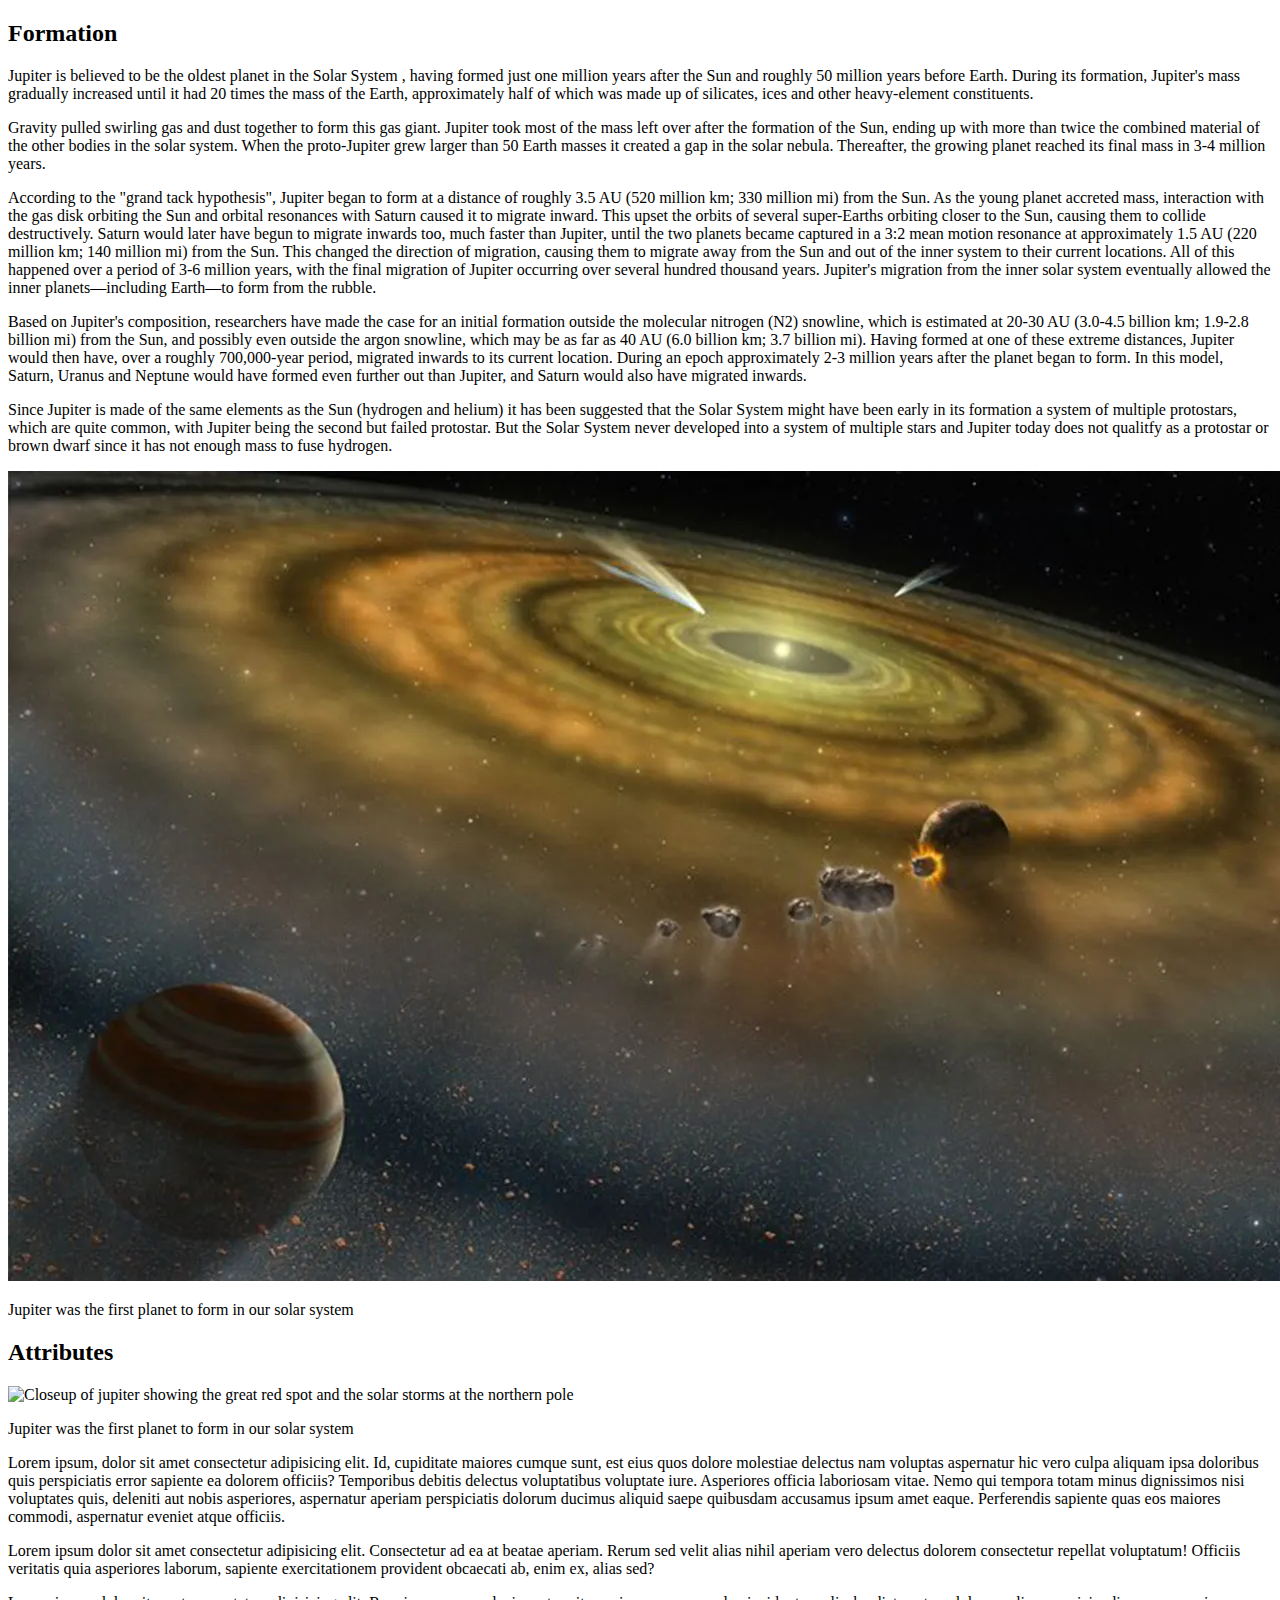
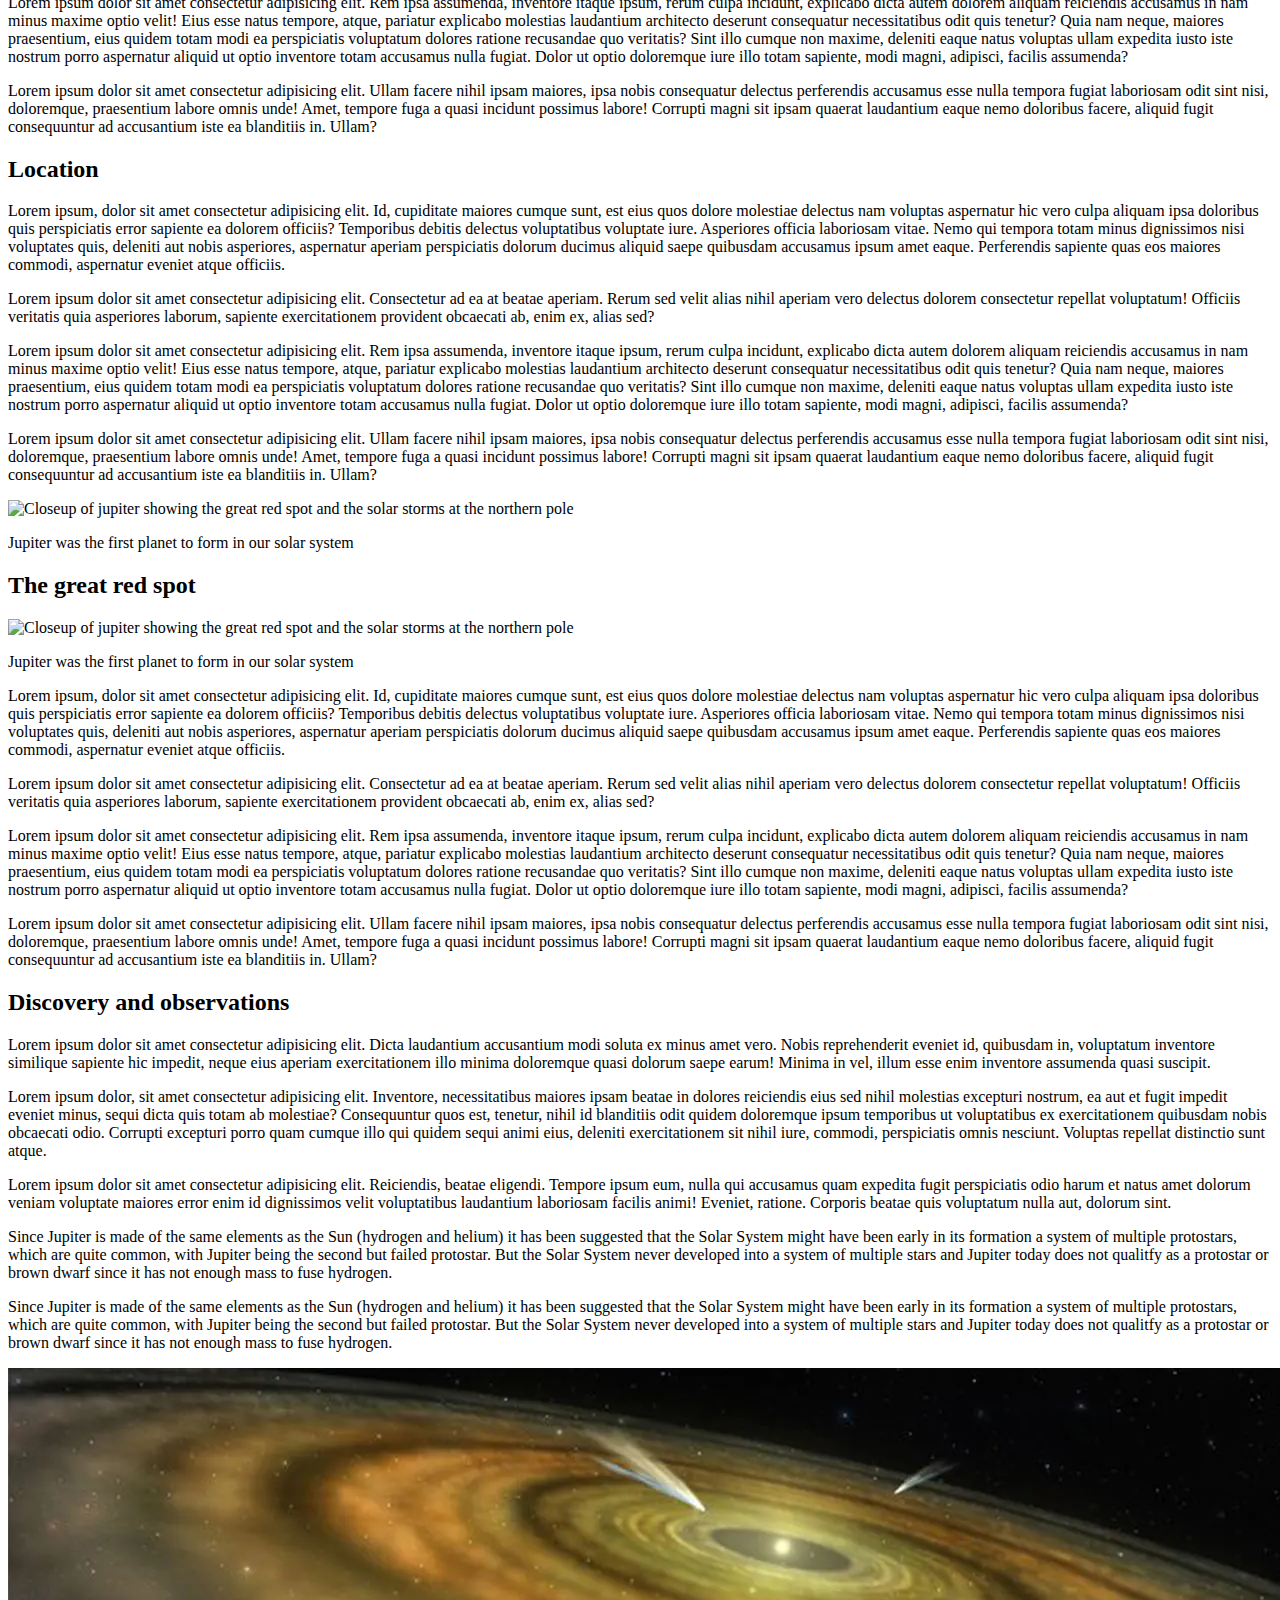
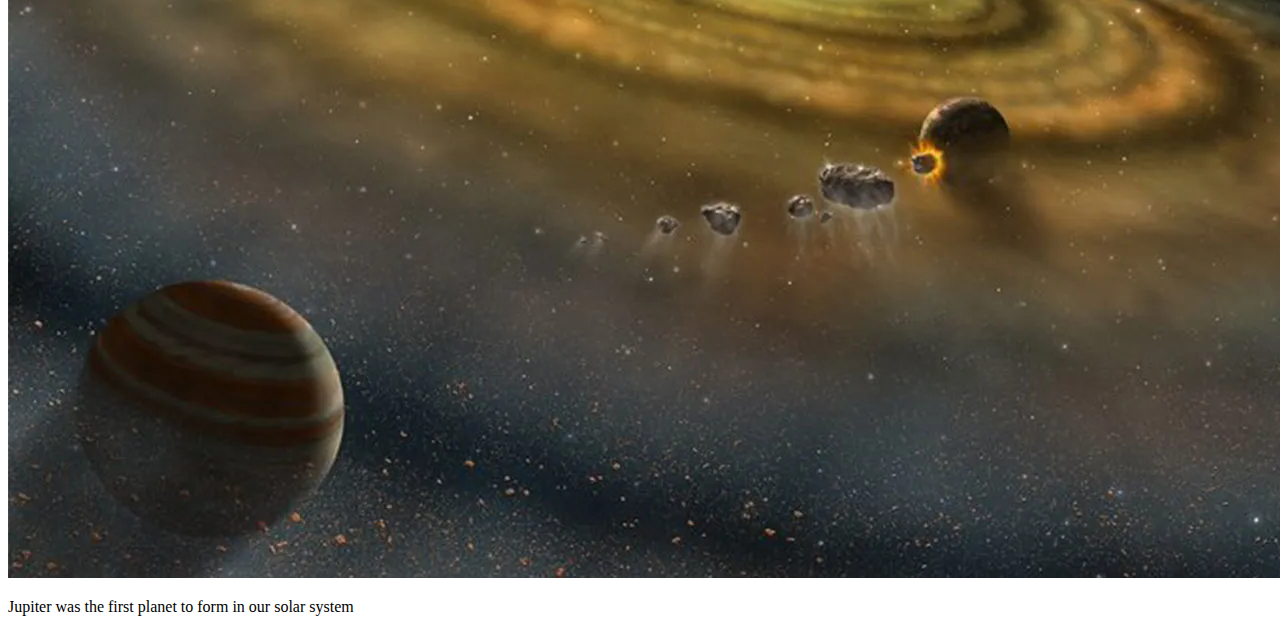
==== Index2.html @ 4ec88bae "minor changes" ====
<!DOCTYPE html>
<html lang="en">
  <head>
    <meta charset="UTF-8" />
    <meta name="viewport" content="width=device-width, initial-scale=1.0" />
    <link rel="stylesheet" href="styles2.css" />
    <link rel="icon" type="image/x-icon" href="images/favicon.png" />
    <title>Jupiter - Assignment 3</title>
    <link rel="preconnect" href="https://fonts.googleapis.com">
<link rel="preconnect" href="https://fonts.gstatic.com" crossorigin>
<link href="https://fonts.googleapis.com/css2?family=Turret+Road:wght@700&display=swap" rel="stylesheet">
  </head>
  <body>
    <!-- Section 2 - Formation-->
    <section class="section">
      <div id="Formation-section">
        <h2 class="headline">Formation</h2>
        <div class="content-section">
          <div class="Content">
            <p class="text">
              Jupiter is believed to be the oldest planet in the Solar System ,
              having formed just one million years after the Sun and roughly 50
              million years before Earth. During its formation, Jupiter's mass gradually increased until it
              had 20 times the mass of the Earth, approximately half of which
              was made up of silicates, ices and other heavy-element
              constituents.
            </p>

            <p class="text"> Gravity pulled swirling gas and dust together to form this gas giant. Jupiter took most of the mass left over after the formation of the Sun, ending up with more than twice the combined material of the other bodies in the solar system.
              When the proto-Jupiter grew larger than 50 Earth masses it created
              a gap in the solar nebula. Thereafter, the growing planet reached
              its final mass in 3-4 million years.
            </p>
            <p class="text">
              According to the "grand tack hypothesis", Jupiter began to form at a distance of roughly 3.5 AU (520 million km; 330 million mi) from the Sun. As the young planet accreted mass, interaction with the gas disk orbiting the Sun and orbital resonances with Saturn caused it to migrate inward. This upset the orbits of several super-Earths orbiting closer to the Sun, causing them to collide destructively. Saturn would later have begun to migrate inwards too, much faster than Jupiter, until the two planets became captured in a 3:2 mean motion resonance at approximately 1.5 AU (220 million km; 140 million mi) from the Sun. This changed the direction of migration, causing them to migrate away from the Sun and out of the inner system to their current locations. All of this happened over a period of 3-6 million years, with the final migration of Jupiter occurring over several hundred thousand years. Jupiter's migration from the inner solar system eventually allowed the inner planets—including Earth—to form from the rubble.
            </p>
            <p class="text">
              Based on Jupiter's composition, researchers have made the case for an initial formation outside the molecular nitrogen (N2) snowline, which is estimated at 20-30 AU (3.0-4.5 billion km; 1.9-2.8 billion mi) from the Sun, and possibly even outside the argon snowline, which may be as far as 40 AU (6.0 billion km; 3.7 billion mi). Having formed at one of these extreme distances, Jupiter would then have, over a roughly 700,000-year period, migrated inwards to its current location. During an epoch approximately 2-3 million years after the planet began to form. In this model, Saturn, Uranus and Neptune would have formed even further out than Jupiter, and Saturn would also have migrated inwards.
            </p>
          </div>

          <div class="Content">
            <p class="text">
              Since Jupiter is made of the same elements as the Sun (hydrogen
              and helium) it has been suggested that the Solar System might have
              been early in its formation a system of multiple protostars, which
              are quite common, with Jupiter being the second but failed
              protostar. But the Solar System never developed into a system of
              multiple stars and Jupiter today does not qualitfy as a protostar
              or brown dwarf since it has not enough mass to fuse hydrogen.
            </p>
            <img
              id="Formation-img"
              src="images/Formation.webp"
              alt="A view  in sopace of the planets forming in our solar system" />
           <p class="text">
            Jupiter was the first planet to form in our solar system
          </p>
          </div>
          
        </div>
      </div>
    </section>

    <section class="section">
      <div id="Formation-section">
        <h2 class="headline">Attributes</h2>
        <div class="content-section">
         

          <div class="Content">
      
            <img
              id="Formation-img"
              src="images/jupiter.webp"
              alt="Closeup of jupiter showing the great red spot and the solar storms at the northern pole" />
           <p class="text">
            Jupiter was the first planet to form in our solar system
          </p>
          </div>
           <div class="Content">
            
            <p class="text">
              Lorem ipsum, dolor sit amet consectetur adipisicing elit. Id, cupiditate maiores cumque sunt, est eius quos dolore molestiae delectus nam voluptas aspernatur hic vero culpa aliquam ipsa doloribus quis perspiciatis error sapiente ea dolorem officiis? Temporibus debitis delectus voluptatibus voluptate iure. Asperiores officia laboriosam vitae. Nemo qui tempora totam minus dignissimos nisi voluptates quis, deleniti aut nobis asperiores, aspernatur aperiam perspiciatis dolorum ducimus aliquid saepe quibusdam accusamus ipsum amet eaque. Perferendis sapiente quas eos maiores commodi, aspernatur eveniet atque officiis.
            </p>

            <p class="text">
              Lorem ipsum dolor sit amet consectetur adipisicing elit. Consectetur ad ea at beatae aperiam. Rerum sed velit alias nihil aperiam vero delectus dolorem consectetur repellat voluptatum! Officiis veritatis quia asperiores laborum, sapiente exercitationem provident obcaecati ab, enim ex, alias sed?
            </p>
            <p class="text">
            Lorem ipsum dolor sit amet consectetur adipisicing elit. Rem ipsa assumenda, inventore itaque ipsum, rerum culpa incidunt, explicabo dicta autem dolorem aliquam reiciendis accusamus in nam minus maxime optio velit! Eius esse natus tempore, atque, pariatur explicabo molestias laudantium architecto deserunt consequatur necessitatibus odit quis tenetur? Quia nam neque, maiores praesentium, eius quidem totam modi ea perspiciatis voluptatum dolores ratione recusandae quo veritatis? Sint illo cumque non maxime, deleniti eaque natus voluptas ullam expedita iusto iste nostrum porro aspernatur aliquid ut optio inventore totam accusamus nulla fugiat. Dolor ut optio doloremque iure illo totam sapiente, modi magni, adipisci, facilis assumenda?
            </p>
            <p class="text">
              Lorem ipsum dolor sit amet consectetur adipisicing elit. Ullam facere nihil ipsam maiores, ipsa nobis consequatur delectus perferendis accusamus esse nulla tempora fugiat laboriosam odit sint nisi, doloremque, praesentium labore omnis unde! Amet, tempore fuga a quasi incidunt possimus labore! Corrupti magni sit ipsam quaerat laudantium eaque nemo doloribus facere, aliquid fugit consequuntur ad accusantium iste ea blanditiis in. Ullam?
            </p>
          </div>
        </div>
      </div>

    </section>

    <section class="section">
      <div id="Formation-section">
        <!-- <h2 class="headline">Jupiter Characteristics</h2> -->
        <h2 class="headline">Location</h2>
        <div class="content-section">
         

          
           <div class="Content">
            
            <p class="text">
              Lorem ipsum, dolor sit amet consectetur adipisicing elit. Id, cupiditate maiores cumque sunt, est eius quos dolore molestiae delectus nam voluptas aspernatur hic vero culpa aliquam ipsa doloribus quis perspiciatis error sapiente ea dolorem officiis? Temporibus debitis delectus voluptatibus voluptate iure. Asperiores officia laboriosam vitae. Nemo qui tempora totam minus dignissimos nisi voluptates quis, deleniti aut nobis asperiores, aspernatur aperiam perspiciatis dolorum ducimus aliquid saepe quibusdam accusamus ipsum amet eaque. Perferendis sapiente quas eos maiores commodi, aspernatur eveniet atque officiis.
            </p>

            <p class="text">
              Lorem ipsum dolor sit amet consectetur adipisicing elit. Consectetur ad ea at beatae aperiam. Rerum sed velit alias nihil aperiam vero delectus dolorem consectetur repellat voluptatum! Officiis veritatis quia asperiores laborum, sapiente exercitationem provident obcaecati ab, enim ex, alias sed?
            </p>
            <p class="text">
            Lorem ipsum dolor sit amet consectetur adipisicing elit. Rem ipsa assumenda, inventore itaque ipsum, rerum culpa incidunt, explicabo dicta autem dolorem aliquam reiciendis accusamus in nam minus maxime optio velit! Eius esse natus tempore, atque, pariatur explicabo molestias laudantium architecto deserunt consequatur necessitatibus odit quis tenetur? Quia nam neque, maiores praesentium, eius quidem totam modi ea perspiciatis voluptatum dolores ratione recusandae quo veritatis? Sint illo cumque non maxime, deleniti eaque natus voluptas ullam expedita iusto iste nostrum porro aspernatur aliquid ut optio inventore totam accusamus nulla fugiat. Dolor ut optio doloremque iure illo totam sapiente, modi magni, adipisci, facilis assumenda?
            </p>
            <p class="text">
              Lorem ipsum dolor sit amet consectetur adipisicing elit. Ullam facere nihil ipsam maiores, ipsa nobis consequatur delectus perferendis accusamus esse nulla tempora fugiat laboriosam odit sint nisi, doloremque, praesentium labore omnis unde! Amet, tempore fuga a quasi incidunt possimus labore! Corrupti magni sit ipsam quaerat laudantium eaque nemo doloribus facere, aliquid fugit consequuntur ad accusantium iste ea blanditiis in. Ullam?
            </p>
          </div><div class="Content">
      
            <img
              id="Formation-img"
              src="images/jupiter.webp"
              alt="Closeup of jupiter showing the great red spot and the solar storms at the northern pole" />
           <p class="text">
            Jupiter was the first planet to form in our solar system
          </p>
          </div>
        </div>
      </div>

    </section>

    <section class="section">
      <div id="Formation-section">
        <!-- <h2 class="headline">Jupiter Characteristics</h2> -->
         <h2 class="headline">The great red spot</h2>
        <div class="content-section">
         

          <div class="Content">
      
            <img
              id="Formation-img"
              src="images/jupiter.webp"
              alt="Closeup of jupiter showing the great red spot and the solar storms at the northern pole" />
           <p class="text">
            Jupiter was the first planet to form in our solar system
          </p>
          </div>
           <div class="Content">
           
            
            <p class="text">
              Lorem ipsum, dolor sit amet consectetur adipisicing elit. Id, cupiditate maiores cumque sunt, est eius quos dolore molestiae delectus nam voluptas aspernatur hic vero culpa aliquam ipsa doloribus quis perspiciatis error sapiente ea dolorem officiis? Temporibus debitis delectus voluptatibus voluptate iure. Asperiores officia laboriosam vitae. Nemo qui tempora totam minus dignissimos nisi voluptates quis, deleniti aut nobis asperiores, aspernatur aperiam perspiciatis dolorum ducimus aliquid saepe quibusdam accusamus ipsum amet eaque. Perferendis sapiente quas eos maiores commodi, aspernatur eveniet atque officiis.
            </p>

            <p class="text">
              Lorem ipsum dolor sit amet consectetur adipisicing elit. Consectetur ad ea at beatae aperiam. Rerum sed velit alias nihil aperiam vero delectus dolorem consectetur repellat voluptatum! Officiis veritatis quia asperiores laborum, sapiente exercitationem provident obcaecati ab, enim ex, alias sed?
            </p>
            <p class="text">
            Lorem ipsum dolor sit amet consectetur adipisicing elit. Rem ipsa assumenda, inventore itaque ipsum, rerum culpa incidunt, explicabo dicta autem dolorem aliquam reiciendis accusamus in nam minus maxime optio velit! Eius esse natus tempore, atque, pariatur explicabo molestias laudantium architecto deserunt consequatur necessitatibus odit quis tenetur? Quia nam neque, maiores praesentium, eius quidem totam modi ea perspiciatis voluptatum dolores ratione recusandae quo veritatis? Sint illo cumque non maxime, deleniti eaque natus voluptas ullam expedita iusto iste nostrum porro aspernatur aliquid ut optio inventore totam accusamus nulla fugiat. Dolor ut optio doloremque iure illo totam sapiente, modi magni, adipisci, facilis assumenda?
            </p>
            <p class="text">
              Lorem ipsum dolor sit amet consectetur adipisicing elit. Ullam facere nihil ipsam maiores, ipsa nobis consequatur delectus perferendis accusamus esse nulla tempora fugiat laboriosam odit sint nisi, doloremque, praesentium labore omnis unde! Amet, tempore fuga a quasi incidunt possimus labore! Corrupti magni sit ipsam quaerat laudantium eaque nemo doloribus facere, aliquid fugit consequuntur ad accusantium iste ea blanditiis in. Ullam?
            </p>
          </div>
        </div>
      </div>

    </section>


    <section class="section">
      <div id="Formation-section">
        <h2 class="headline">Discovery and observations</h2>
        <div class="content-section">
          <div class="Content">
            
            <p class="text">
              Lorem ipsum dolor sit amet consectetur adipisicing elit. Dicta laudantium accusantium modi soluta ex minus amet vero. Nobis reprehenderit eveniet id, quibusdam in, voluptatum inventore similique sapiente hic impedit, neque eius aperiam exercitationem illo minima doloremque quasi dolorum saepe earum! Minima in vel, illum esse enim inventore assumenda quasi suscipit.
            </p>

            <p class="text">
              Lorem ipsum dolor, sit amet consectetur adipisicing elit. Inventore, necessitatibus maiores ipsam beatae in dolores reiciendis eius sed nihil molestias excepturi nostrum, ea aut et fugit impedit eveniet minus, sequi dicta quis totam ab molestiae? Consequuntur quos est, tenetur, nihil id blanditiis odit quidem doloremque ipsum temporibus ut voluptatibus ex exercitationem quibusdam nobis obcaecati odio. Corrupti excepturi porro quam cumque illo qui quidem sequi animi eius, deleniti exercitationem sit nihil iure, commodi, perspiciatis omnis nesciunt. Voluptas repellat distinctio sunt atque.
            </p>
            <p class="text">
             Lorem ipsum dolor sit amet consectetur adipisicing elit. Reiciendis, beatae eligendi. Tempore ipsum eum, nulla qui accusamus quam expedita fugit perspiciatis odio harum et natus amet dolorum veniam voluptate maiores error enim id dignissimos velit voluptatibus laudantium laboriosam facilis animi! Eveniet, ratione. Corporis beatae quis voluptatum nulla aut, dolorum sint.
            </p>
            <p class="text">
              Since Jupiter is made of the same elements as the Sun (hydrogen
              and helium) it has been suggested that the Solar System might have
              been early in its formation a system of multiple protostars, which
              are quite common, with Jupiter being the second but failed
              protostar. But the Solar System never developed into a system of
              multiple stars and Jupiter today does not qualitfy as a protostar
              or brown dwarf since it has not enough mass to fuse hydrogen.
            </p>
          </div>

          <div class="Content">
            <p class="text">
              Since Jupiter is made of the same elements as the Sun (hydrogen
              and helium) it has been suggested that the Solar System might have
              been early in its formation a system of multiple protostars, which
              are quite common, with Jupiter being the second but failed
              protostar. But the Solar System never developed into a system of
              multiple stars and Jupiter today does not qualitfy as a protostar
              or brown dwarf since it has not enough mass to fuse hydrogen.
            </p>
            <img
              id="Formation-img"
              src="images/Formation.webp"
              alt="A view  in sopace of the planets forming in our solar system" />
           <p class="text">
            Jupiter was the first planet to form in our solar system
          </p>
          </div>
          
        </div>
      </div>
    </section>
    <section class="section"></section>
    <section class="section"></section>
  </body>
</html>
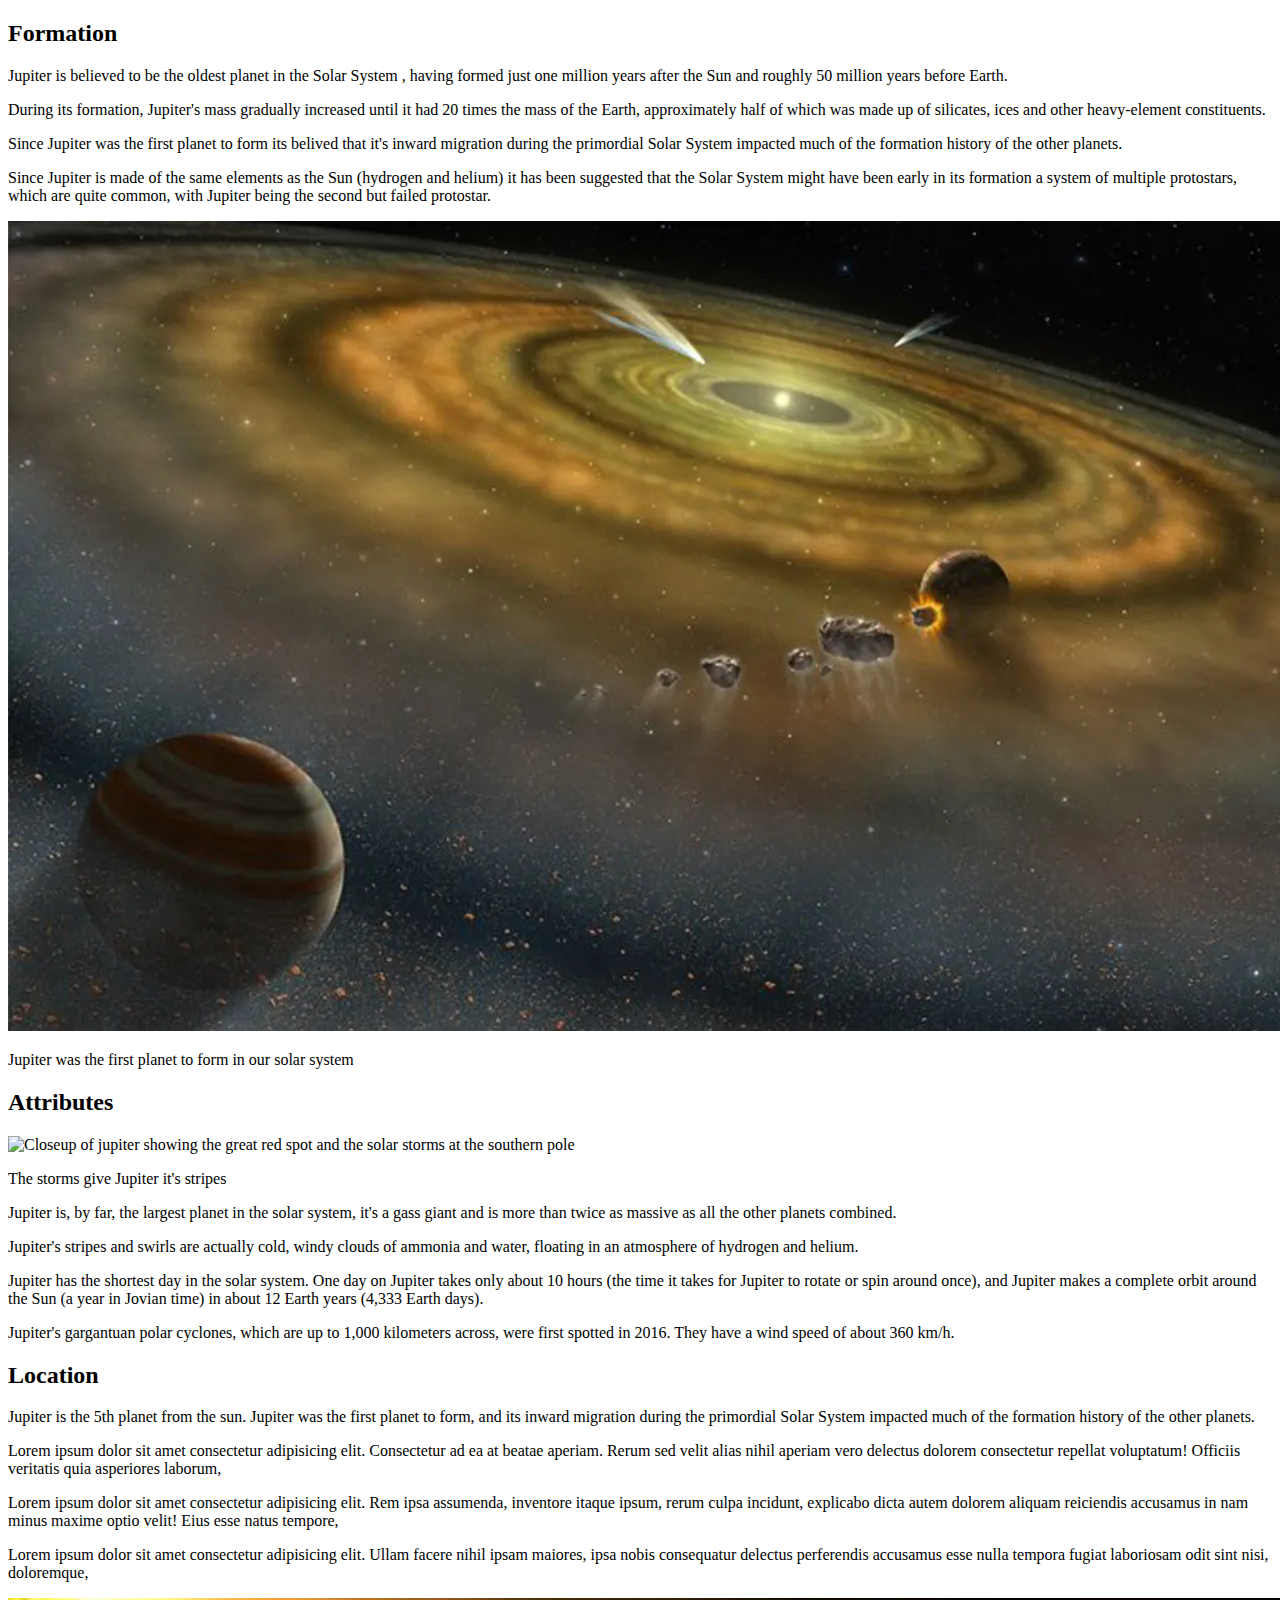
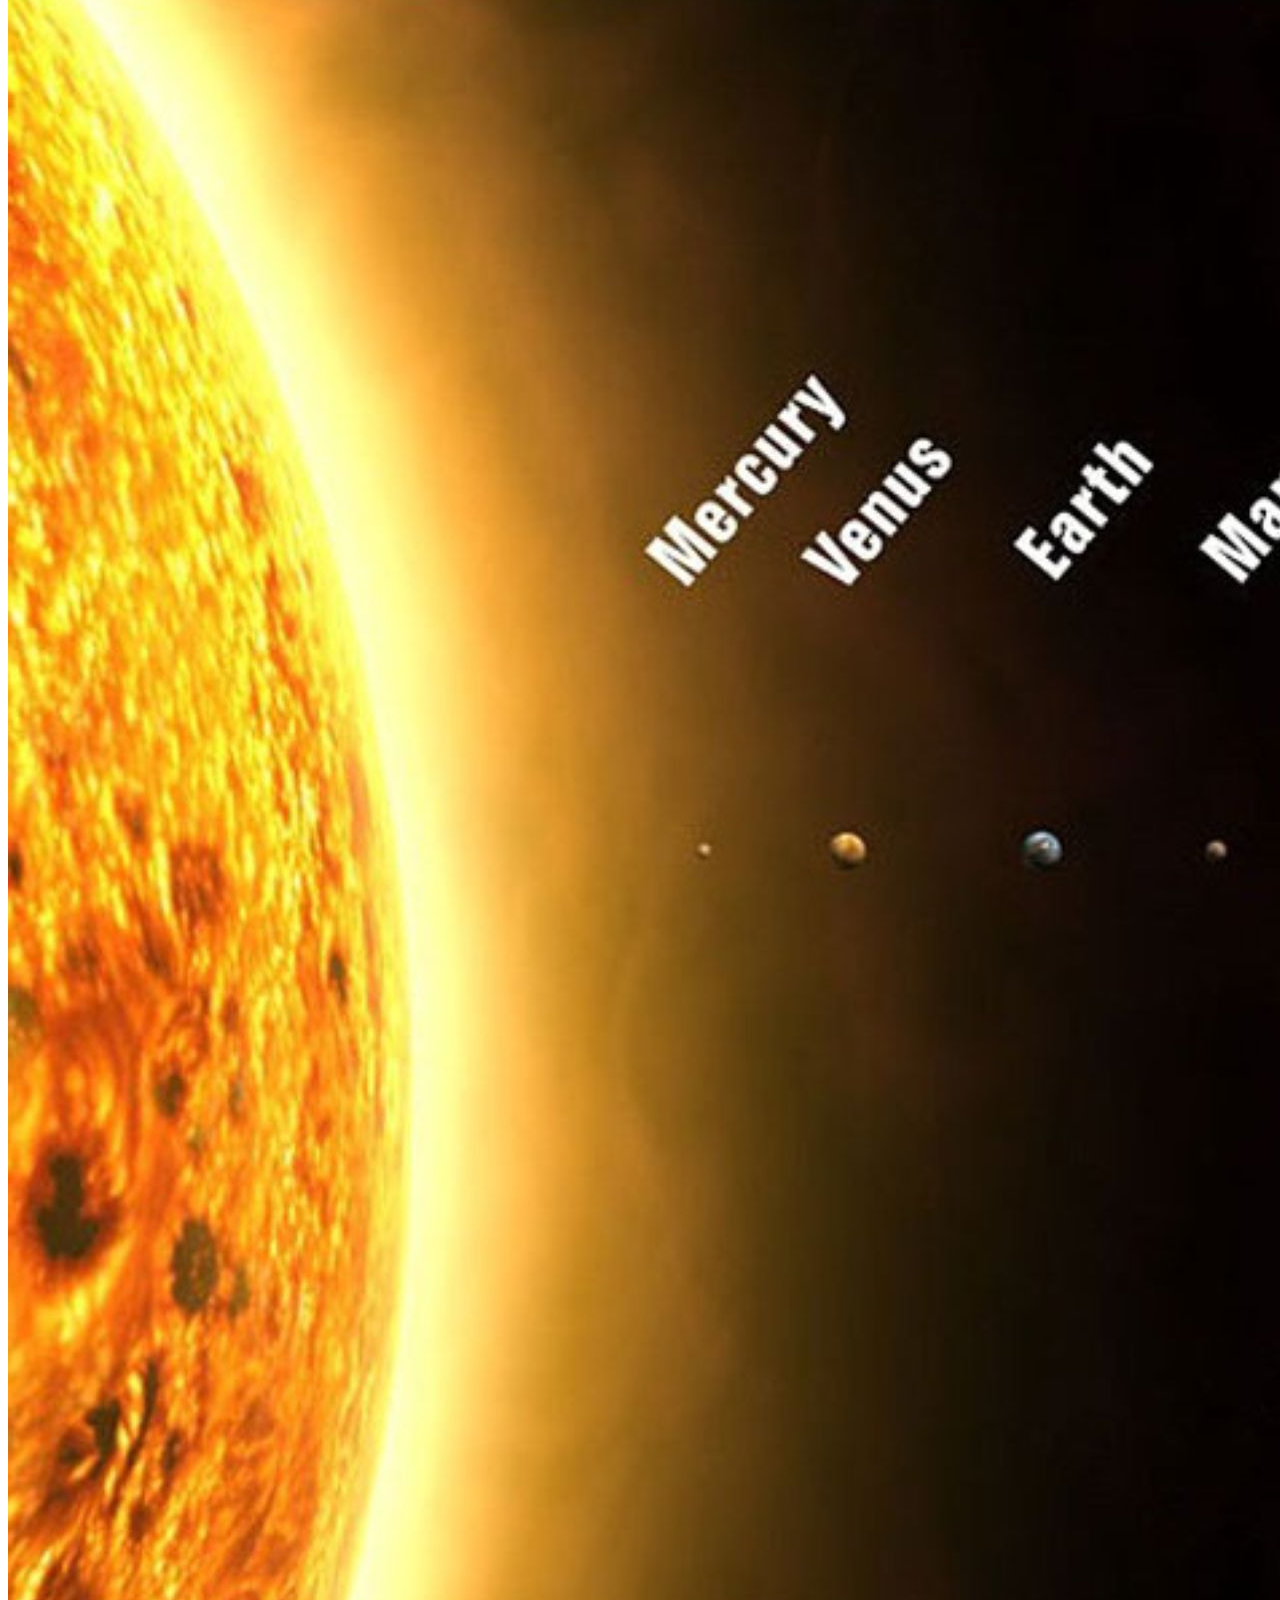
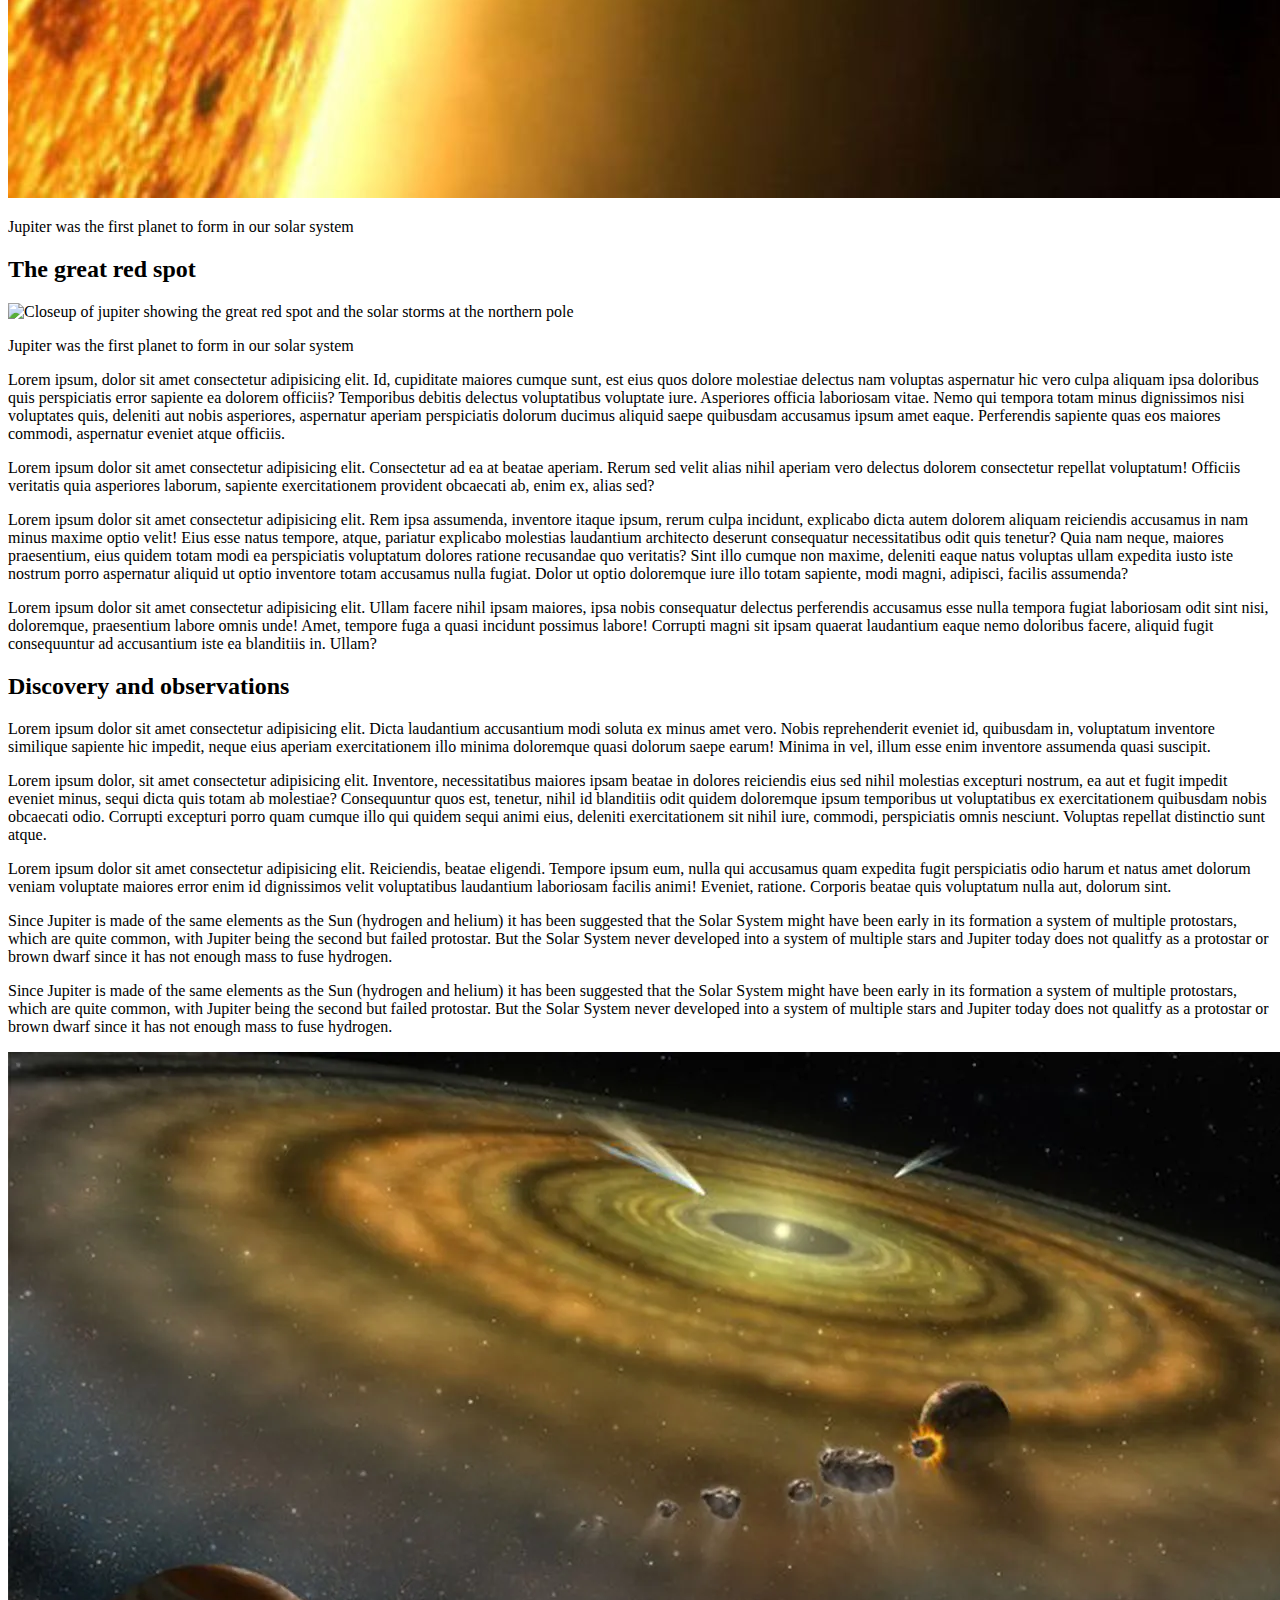
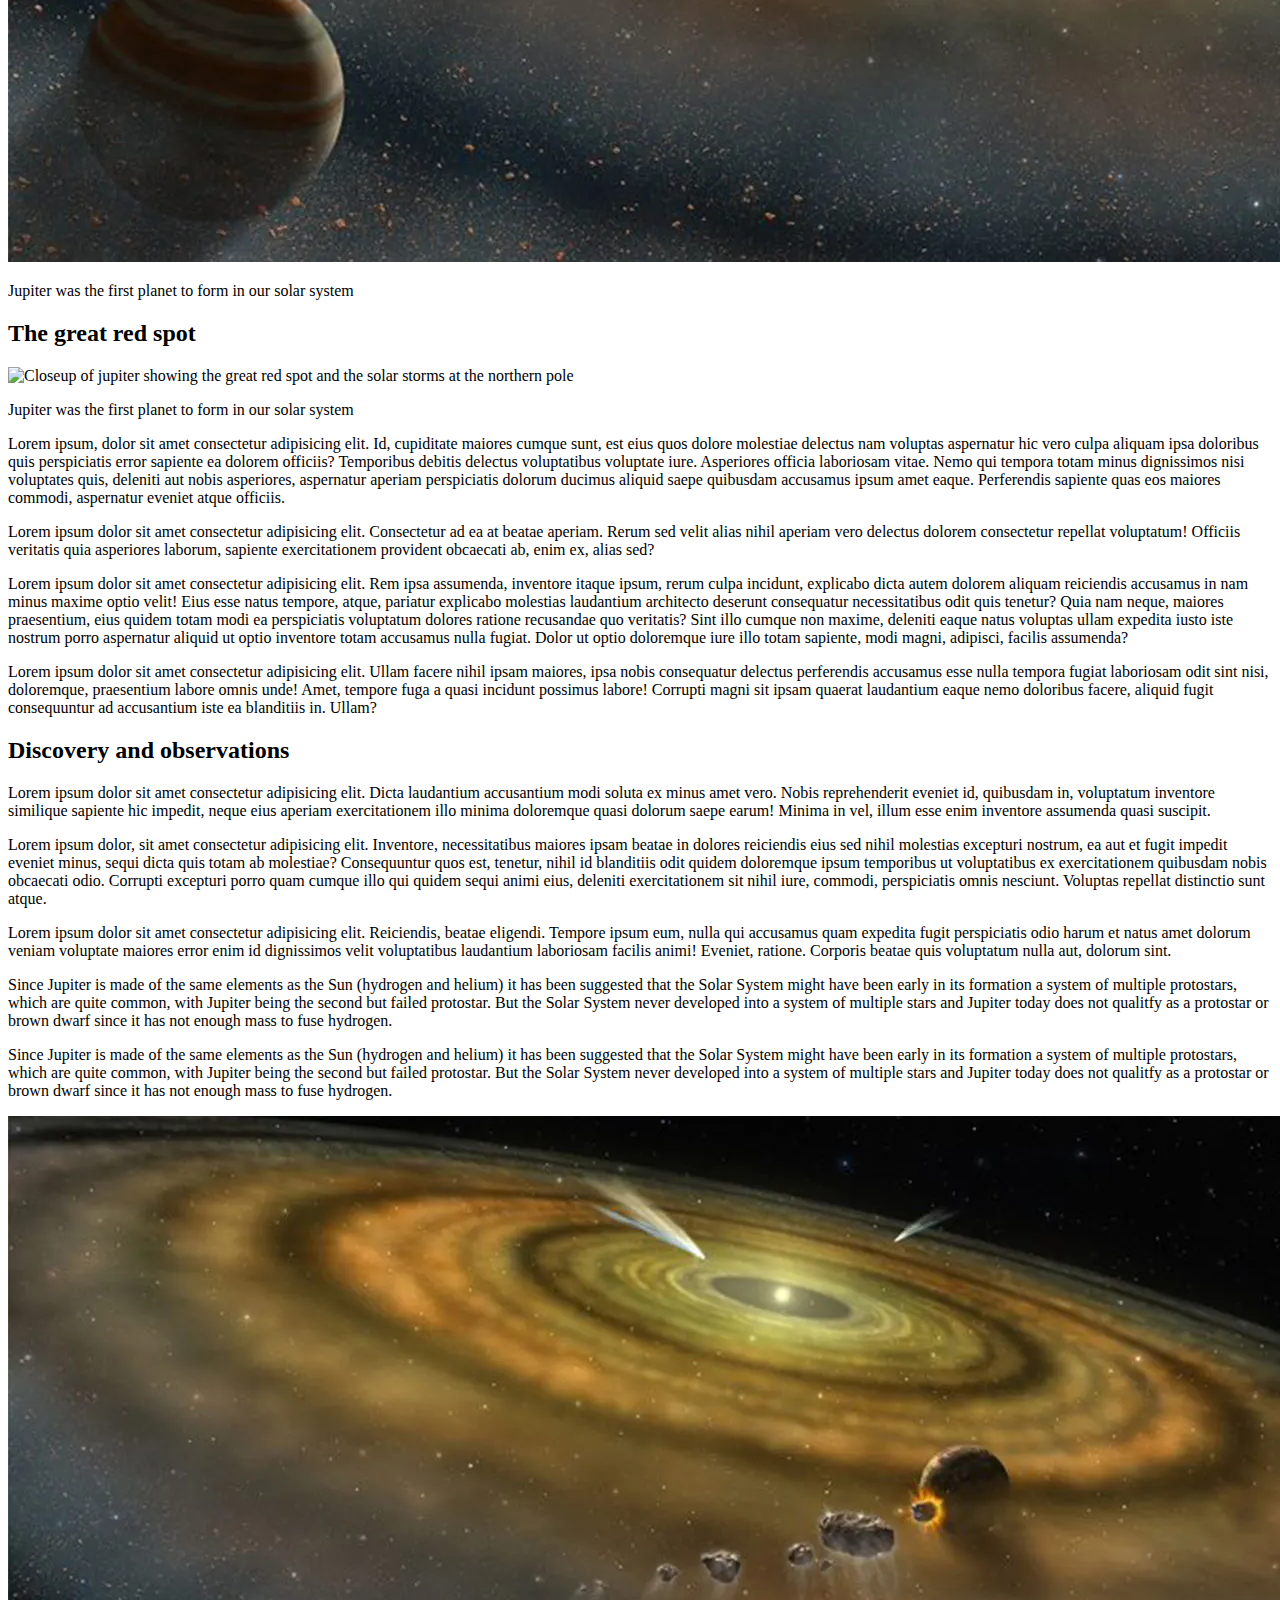
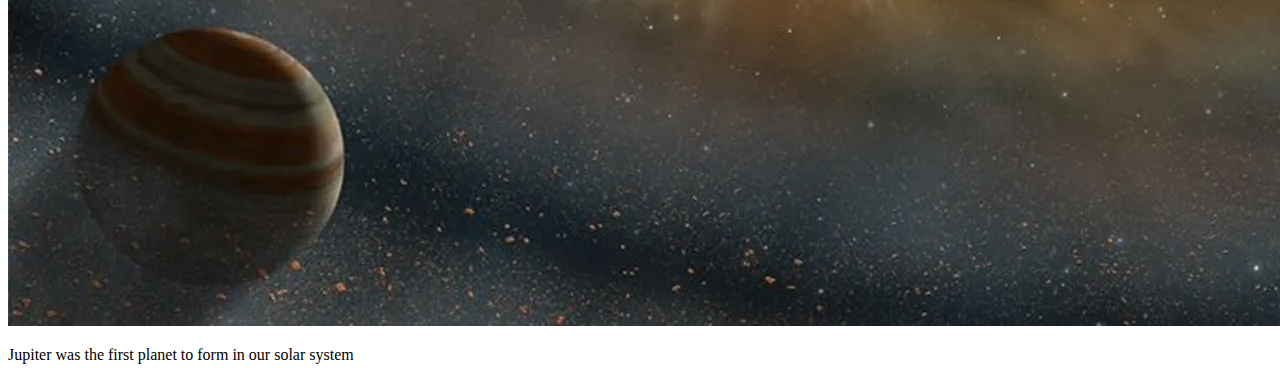
==== commit 9764e4c8: "more work on sections" ====
--- a/Index2.html
+++ b/Index2.html
@@ -20,26 +20,174 @@
             <p class="text">
               Jupiter is believed to be the oldest planet in the Solar System ,
               having formed just one million years after the Sun and roughly 50
-              million years before Earth. During its formation, Jupiter's mass gradually increased until it
+              million years before Earth. 
+            </p>
+
+            <p class="text"> 
+              During its formation, Jupiter's mass gradually increased until it
               had 20 times the mass of the Earth, approximately half of which
               was made up of silicates, ices and other heavy-element
               constituents.
-            </p>
-
-            <p class="text"> Gravity pulled swirling gas and dust together to form this gas giant. Jupiter took most of the mass left over after the formation of the Sun, ending up with more than twice the combined material of the other bodies in the solar system.
-              When the proto-Jupiter grew larger than 50 Earth masses it created
-              a gap in the solar nebula. Thereafter, the growing planet reached
-              its final mass in 3-4 million years.
-            </p>
-            <p class="text">
-              According to the "grand tack hypothesis", Jupiter began to form at a distance of roughly 3.5 AU (520 million km; 330 million mi) from the Sun. As the young planet accreted mass, interaction with the gas disk orbiting the Sun and orbital resonances with Saturn caused it to migrate inward. This upset the orbits of several super-Earths orbiting closer to the Sun, causing them to collide destructively. Saturn would later have begun to migrate inwards too, much faster than Jupiter, until the two planets became captured in a 3:2 mean motion resonance at approximately 1.5 AU (220 million km; 140 million mi) from the Sun. This changed the direction of migration, causing them to migrate away from the Sun and out of the inner system to their current locations. All of this happened over a period of 3-6 million years, with the final migration of Jupiter occurring over several hundred thousand years. Jupiter's migration from the inner solar system eventually allowed the inner planets—including Earth—to form from the rubble.
-            </p>
-            <p class="text">
-              Based on Jupiter's composition, researchers have made the case for an initial formation outside the molecular nitrogen (N2) snowline, which is estimated at 20-30 AU (3.0-4.5 billion km; 1.9-2.8 billion mi) from the Sun, and possibly even outside the argon snowline, which may be as far as 40 AU (6.0 billion km; 3.7 billion mi). Having formed at one of these extreme distances, Jupiter would then have, over a roughly 700,000-year period, migrated inwards to its current location. During an epoch approximately 2-3 million years after the planet began to form. In this model, Saturn, Uranus and Neptune would have formed even further out than Jupiter, and Saturn would also have migrated inwards.
-            </p>
-          </div>
-
-          <div class="Content">
+              
+            </p>
+            <p class="text">
+              Since Jupiter was the first planet to form  its belived that it's inward migration during the primordial Solar System impacted much of the formation history of the other planets.
+            </p>
+           <p class="text">
+              Since Jupiter is made of the same elements as the Sun (hydrogen
+              and helium) it has been suggested that the Solar System might have
+              been early in its formation a system of multiple protostars, which
+              are quite common, with Jupiter being the second but failed
+              protostar. 
+            </p>
+          </div>
+
+          <div class="Content">
+           
+            <img
+              id="Formation-img"
+              src="images/Formation.webp"
+              alt="A view  in sopace of the planets forming in our solar system" />
+           <p class="text">
+            Jupiter was the first planet to form in our solar system
+          </p>
+          </div>
+          
+        </div>
+      </div>
+    </section>
+
+    <section class="section">
+      <div id="Formation-section">
+        <h2 class="headline">Attributes</h2>
+        <div class="content-section">
+         
+
+          <div class="Content">
+      
+            <img
+              id="Formation-img"
+              src="images/jupiter.webp"
+              alt="Closeup of jupiter showing the great red spot and the solar storms at the southern pole" />
+           <p class="text">
+            The storms give Jupiter it's stripes
+          </p>
+          </div>
+           <div class="Content">
+            
+            <p class="text">
+              Jupiter is, by far, the largest planet in the solar system, it's a gass giant and is more than twice as massive as all the other planets combined.
+            </p>
+
+            <p class="text">
+              Jupiter's stripes and swirls are actually cold, windy clouds of ammonia and water, floating in an atmosphere of hydrogen and helium.
+
+            </p>
+            <p class="text">
+              Jupiter has the shortest day in the solar system. One day on Jupiter takes only about 10 hours (the time it takes for Jupiter to rotate or spin around once), and Jupiter makes a complete orbit around the Sun (a year in Jovian time) in about 12 Earth years (4,333 Earth days).
+            </p>
+            <p class="text">
+              Jupiter's gargantuan polar cyclones, which are up to 1,000 kilometers across, were first spotted in 2016. They have a wind speed of about 360 km/h.
+            </p>
+          </div>
+        </div>
+      </div>
+
+    </section>
+
+    <section class="section">
+      <div id="Formation-section">
+        <!-- <h2 class="headline">Jupiter Characteristics</h2> -->
+        <h2 class="headline">Location</h2>
+        <div class="content-section">
+         
+
+          
+           <div class="Content">
+            
+            <p class="text">
+              Jupiter is the 5th planet from the sun. Jupiter was the first planet to form, and its inward migration during the primordial Solar System impacted much of the formation history of the other planets.
+            </p>
+
+            <p class="text">
+              Lorem ipsum dolor sit amet consectetur adipisicing elit. Consectetur ad ea at beatae aperiam. Rerum sed velit alias nihil aperiam vero delectus dolorem consectetur repellat voluptatum! Officiis veritatis quia asperiores laborum,
+            </p>
+            <p class="text">
+            Lorem ipsum dolor sit amet consectetur adipisicing elit. Rem ipsa assumenda, inventore itaque ipsum, rerum culpa incidunt, explicabo dicta autem dolorem aliquam reiciendis accusamus in nam minus maxime optio velit! Eius esse natus tempore, 
+            </p>
+            <p class="text">
+              Lorem ipsum dolor sit amet consectetur adipisicing elit. Ullam facere nihil ipsam maiores, ipsa nobis consequatur delectus perferendis accusamus esse nulla tempora fugiat laboriosam odit sint nisi, doloremque,
+          </div><div class="Content">
+      
+            <img
+              id="Formation-img"
+              src="images/location.jpg"
+              alt="Closeup of jupiter showing the great red spot and the solar storms at the northern pole" />
+           <p class="text">
+            Jupiter was the first planet to form in our solar system
+          </p>
+          </div>
+        </div>
+      </div>
+
+    </section>
+
+    <section class="section">
+      <div id="Formation-section">
+        <!-- <h2 class="headline">Jupiter Characteristics</h2> -->
+         <h2 class="headline">The great red spot</h2>
+        <div class="content-section">
+         
+
+          <div class="Content">
+      
+            <img
+              id="Formation-img"
+              src="images/Red-spot.png"
+              alt="Closeup of jupiter showing the great red spot and the solar storms at the northern pole" />
+           <p class="text">
+            Jupiter was the first planet to form in our solar system
+          </p>
+          </div>
+           <div class="Content">
+           
+            
+            <p class="text">
+              Lorem ipsum, dolor sit amet consectetur adipisicing elit. Id, cupiditate maiores cumque sunt, est eius quos dolore molestiae delectus nam voluptas aspernatur hic vero culpa aliquam ipsa doloribus quis perspiciatis error sapiente ea dolorem officiis? Temporibus debitis delectus voluptatibus voluptate iure. Asperiores officia laboriosam vitae. Nemo qui tempora totam minus dignissimos nisi voluptates quis, deleniti aut nobis asperiores, aspernatur aperiam perspiciatis dolorum ducimus aliquid saepe quibusdam accusamus ipsum amet eaque. Perferendis sapiente quas eos maiores commodi, aspernatur eveniet atque officiis.
+            </p>
+
+            <p class="text">
+              Lorem ipsum dolor sit amet consectetur adipisicing elit. Consectetur ad ea at beatae aperiam. Rerum sed velit alias nihil aperiam vero delectus dolorem consectetur repellat voluptatum! Officiis veritatis quia asperiores laborum, sapiente exercitationem provident obcaecati ab, enim ex, alias sed?
+            </p>
+            <p class="text">
+            Lorem ipsum dolor sit amet consectetur adipisicing elit. Rem ipsa assumenda, inventore itaque ipsum, rerum culpa incidunt, explicabo dicta autem dolorem aliquam reiciendis accusamus in nam minus maxime optio velit! Eius esse natus tempore, atque, pariatur explicabo molestias laudantium architecto deserunt consequatur necessitatibus odit quis tenetur? Quia nam neque, maiores praesentium, eius quidem totam modi ea perspiciatis voluptatum dolores ratione recusandae quo veritatis? Sint illo cumque non maxime, deleniti eaque natus voluptas ullam expedita iusto iste nostrum porro aspernatur aliquid ut optio inventore totam accusamus nulla fugiat. Dolor ut optio doloremque iure illo totam sapiente, modi magni, adipisci, facilis assumenda?
+            </p>
+            <p class="text">
+              Lorem ipsum dolor sit amet consectetur adipisicing elit. Ullam facere nihil ipsam maiores, ipsa nobis consequatur delectus perferendis accusamus esse nulla tempora fugiat laboriosam odit sint nisi, doloremque, praesentium labore omnis unde! Amet, tempore fuga a quasi incidunt possimus labore! Corrupti magni sit ipsam quaerat laudantium eaque nemo doloribus facere, aliquid fugit consequuntur ad accusantium iste ea blanditiis in. Ullam?
+            </p>
+          </div>
+        </div>
+      </div>
+
+    </section>
+
+
+    <section class="section">
+      <div id="Formation-section">
+        <h2 class="headline">Discovery and observations</h2>
+        <div class="content-section">
+          <div class="Content">
+            
+            <p class="text">
+              Lorem ipsum dolor sit amet consectetur adipisicing elit. Dicta laudantium accusantium modi soluta ex minus amet vero. Nobis reprehenderit eveniet id, quibusdam in, voluptatum inventore similique sapiente hic impedit, neque eius aperiam exercitationem illo minima doloremque quasi dolorum saepe earum! Minima in vel, illum esse enim inventore assumenda quasi suscipit.
+            </p>
+
+            <p class="text">
+              Lorem ipsum dolor, sit amet consectetur adipisicing elit. Inventore, necessitatibus maiores ipsam beatae in dolores reiciendis eius sed nihil molestias excepturi nostrum, ea aut et fugit impedit eveniet minus, sequi dicta quis totam ab molestiae? Consequuntur quos est, tenetur, nihil id blanditiis odit quidem doloremque ipsum temporibus ut voluptatibus ex exercitationem quibusdam nobis obcaecati odio. Corrupti excepturi porro quam cumque illo qui quidem sequi animi eius, deleniti exercitationem sit nihil iure, commodi, perspiciatis omnis nesciunt. Voluptas repellat distinctio sunt atque.
+            </p>
+            <p class="text">
+             Lorem ipsum dolor sit amet consectetur adipisicing elit. Reiciendis, beatae eligendi. Tempore ipsum eum, nulla qui accusamus quam expedita fugit perspiciatis odio harum et natus amet dolorum veniam voluptate maiores error enim id dignissimos velit voluptatibus laudantium laboriosam facilis animi! Eveniet, ratione. Corporis beatae quis voluptatum nulla aut, dolorum sint.
+            </p>
             <p class="text">
               Since Jupiter is made of the same elements as the Sun (hydrogen
               and helium) it has been suggested that the Solar System might have
@@ -49,150 +197,9 @@
               multiple stars and Jupiter today does not qualitfy as a protostar
               or brown dwarf since it has not enough mass to fuse hydrogen.
             </p>
-            <img
-              id="Formation-img"
-              src="images/Formation.webp"
-              alt="A view  in sopace of the planets forming in our solar system" />
-           <p class="text">
-            Jupiter was the first planet to form in our solar system
-          </p>
-          </div>
-          
-        </div>
-      </div>
-    </section>
-
-    <section class="section">
-      <div id="Formation-section">
-        <h2 class="headline">Attributes</h2>
-        <div class="content-section">
-         
-
-          <div class="Content">
-      
-            <img
-              id="Formation-img"
-              src="images/jupiter.webp"
-              alt="Closeup of jupiter showing the great red spot and the solar storms at the northern pole" />
-           <p class="text">
-            Jupiter was the first planet to form in our solar system
-          </p>
-          </div>
-           <div class="Content">
-            
-            <p class="text">
-              Lorem ipsum, dolor sit amet consectetur adipisicing elit. Id, cupiditate maiores cumque sunt, est eius quos dolore molestiae delectus nam voluptas aspernatur hic vero culpa aliquam ipsa doloribus quis perspiciatis error sapiente ea dolorem officiis? Temporibus debitis delectus voluptatibus voluptate iure. Asperiores officia laboriosam vitae. Nemo qui tempora totam minus dignissimos nisi voluptates quis, deleniti aut nobis asperiores, aspernatur aperiam perspiciatis dolorum ducimus aliquid saepe quibusdam accusamus ipsum amet eaque. Perferendis sapiente quas eos maiores commodi, aspernatur eveniet atque officiis.
-            </p>
-
-            <p class="text">
-              Lorem ipsum dolor sit amet consectetur adipisicing elit. Consectetur ad ea at beatae aperiam. Rerum sed velit alias nihil aperiam vero delectus dolorem consectetur repellat voluptatum! Officiis veritatis quia asperiores laborum, sapiente exercitationem provident obcaecati ab, enim ex, alias sed?
-            </p>
-            <p class="text">
-            Lorem ipsum dolor sit amet consectetur adipisicing elit. Rem ipsa assumenda, inventore itaque ipsum, rerum culpa incidunt, explicabo dicta autem dolorem aliquam reiciendis accusamus in nam minus maxime optio velit! Eius esse natus tempore, atque, pariatur explicabo molestias laudantium architecto deserunt consequatur necessitatibus odit quis tenetur? Quia nam neque, maiores praesentium, eius quidem totam modi ea perspiciatis voluptatum dolores ratione recusandae quo veritatis? Sint illo cumque non maxime, deleniti eaque natus voluptas ullam expedita iusto iste nostrum porro aspernatur aliquid ut optio inventore totam accusamus nulla fugiat. Dolor ut optio doloremque iure illo totam sapiente, modi magni, adipisci, facilis assumenda?
-            </p>
-            <p class="text">
-              Lorem ipsum dolor sit amet consectetur adipisicing elit. Ullam facere nihil ipsam maiores, ipsa nobis consequatur delectus perferendis accusamus esse nulla tempora fugiat laboriosam odit sint nisi, doloremque, praesentium labore omnis unde! Amet, tempore fuga a quasi incidunt possimus labore! Corrupti magni sit ipsam quaerat laudantium eaque nemo doloribus facere, aliquid fugit consequuntur ad accusantium iste ea blanditiis in. Ullam?
-            </p>
-          </div>
-        </div>
-      </div>
-
-    </section>
-
-    <section class="section">
-      <div id="Formation-section">
-        <!-- <h2 class="headline">Jupiter Characteristics</h2> -->
-        <h2 class="headline">Location</h2>
-        <div class="content-section">
-         
-
-          
-           <div class="Content">
-            
-            <p class="text">
-              Lorem ipsum, dolor sit amet consectetur adipisicing elit. Id, cupiditate maiores cumque sunt, est eius quos dolore molestiae delectus nam voluptas aspernatur hic vero culpa aliquam ipsa doloribus quis perspiciatis error sapiente ea dolorem officiis? Temporibus debitis delectus voluptatibus voluptate iure. Asperiores officia laboriosam vitae. Nemo qui tempora totam minus dignissimos nisi voluptates quis, deleniti aut nobis asperiores, aspernatur aperiam perspiciatis dolorum ducimus aliquid saepe quibusdam accusamus ipsum amet eaque. Perferendis sapiente quas eos maiores commodi, aspernatur eveniet atque officiis.
-            </p>
-
-            <p class="text">
-              Lorem ipsum dolor sit amet consectetur adipisicing elit. Consectetur ad ea at beatae aperiam. Rerum sed velit alias nihil aperiam vero delectus dolorem consectetur repellat voluptatum! Officiis veritatis quia asperiores laborum, sapiente exercitationem provident obcaecati ab, enim ex, alias sed?
-            </p>
-            <p class="text">
-            Lorem ipsum dolor sit amet consectetur adipisicing elit. Rem ipsa assumenda, inventore itaque ipsum, rerum culpa incidunt, explicabo dicta autem dolorem aliquam reiciendis accusamus in nam minus maxime optio velit! Eius esse natus tempore, atque, pariatur explicabo molestias laudantium architecto deserunt consequatur necessitatibus odit quis tenetur? Quia nam neque, maiores praesentium, eius quidem totam modi ea perspiciatis voluptatum dolores ratione recusandae quo veritatis? Sint illo cumque non maxime, deleniti eaque natus voluptas ullam expedita iusto iste nostrum porro aspernatur aliquid ut optio inventore totam accusamus nulla fugiat. Dolor ut optio doloremque iure illo totam sapiente, modi magni, adipisci, facilis assumenda?
-            </p>
-            <p class="text">
-              Lorem ipsum dolor sit amet consectetur adipisicing elit. Ullam facere nihil ipsam maiores, ipsa nobis consequatur delectus perferendis accusamus esse nulla tempora fugiat laboriosam odit sint nisi, doloremque, praesentium labore omnis unde! Amet, tempore fuga a quasi incidunt possimus labore! Corrupti magni sit ipsam quaerat laudantium eaque nemo doloribus facere, aliquid fugit consequuntur ad accusantium iste ea blanditiis in. Ullam?
-            </p>
-          </div><div class="Content">
-      
-            <img
-              id="Formation-img"
-              src="images/jupiter.webp"
-              alt="Closeup of jupiter showing the great red spot and the solar storms at the northern pole" />
-           <p class="text">
-            Jupiter was the first planet to form in our solar system
-          </p>
-          </div>
-        </div>
-      </div>
-
-    </section>
-
-    <section class="section">
-      <div id="Formation-section">
-        <!-- <h2 class="headline">Jupiter Characteristics</h2> -->
-         <h2 class="headline">The great red spot</h2>
-        <div class="content-section">
-         
-
-          <div class="Content">
-      
-            <img
-              id="Formation-img"
-              src="images/jupiter.webp"
-              alt="Closeup of jupiter showing the great red spot and the solar storms at the northern pole" />
-           <p class="text">
-            Jupiter was the first planet to form in our solar system
-          </p>
-          </div>
-           <div class="Content">
-           
-            
-            <p class="text">
-              Lorem ipsum, dolor sit amet consectetur adipisicing elit. Id, cupiditate maiores cumque sunt, est eius quos dolore molestiae delectus nam voluptas aspernatur hic vero culpa aliquam ipsa doloribus quis perspiciatis error sapiente ea dolorem officiis? Temporibus debitis delectus voluptatibus voluptate iure. Asperiores officia laboriosam vitae. Nemo qui tempora totam minus dignissimos nisi voluptates quis, deleniti aut nobis asperiores, aspernatur aperiam perspiciatis dolorum ducimus aliquid saepe quibusdam accusamus ipsum amet eaque. Perferendis sapiente quas eos maiores commodi, aspernatur eveniet atque officiis.
-            </p>
-
-            <p class="text">
-              Lorem ipsum dolor sit amet consectetur adipisicing elit. Consectetur ad ea at beatae aperiam. Rerum sed velit alias nihil aperiam vero delectus dolorem consectetur repellat voluptatum! Officiis veritatis quia asperiores laborum, sapiente exercitationem provident obcaecati ab, enim ex, alias sed?
-            </p>
-            <p class="text">
-            Lorem ipsum dolor sit amet consectetur adipisicing elit. Rem ipsa assumenda, inventore itaque ipsum, rerum culpa incidunt, explicabo dicta autem dolorem aliquam reiciendis accusamus in nam minus maxime optio velit! Eius esse natus tempore, atque, pariatur explicabo molestias laudantium architecto deserunt consequatur necessitatibus odit quis tenetur? Quia nam neque, maiores praesentium, eius quidem totam modi ea perspiciatis voluptatum dolores ratione recusandae quo veritatis? Sint illo cumque non maxime, deleniti eaque natus voluptas ullam expedita iusto iste nostrum porro aspernatur aliquid ut optio inventore totam accusamus nulla fugiat. Dolor ut optio doloremque iure illo totam sapiente, modi magni, adipisci, facilis assumenda?
-            </p>
-            <p class="text">
-              Lorem ipsum dolor sit amet consectetur adipisicing elit. Ullam facere nihil ipsam maiores, ipsa nobis consequatur delectus perferendis accusamus esse nulla tempora fugiat laboriosam odit sint nisi, doloremque, praesentium labore omnis unde! Amet, tempore fuga a quasi incidunt possimus labore! Corrupti magni sit ipsam quaerat laudantium eaque nemo doloribus facere, aliquid fugit consequuntur ad accusantium iste ea blanditiis in. Ullam?
-            </p>
-          </div>
-        </div>
-      </div>
-
-    </section>
-
-
-    <section class="section">
-      <div id="Formation-section">
-        <h2 class="headline">Discovery and observations</h2>
-        <div class="content-section">
-          <div class="Content">
-            
-            <p class="text">
-              Lorem ipsum dolor sit amet consectetur adipisicing elit. Dicta laudantium accusantium modi soluta ex minus amet vero. Nobis reprehenderit eveniet id, quibusdam in, voluptatum inventore similique sapiente hic impedit, neque eius aperiam exercitationem illo minima doloremque quasi dolorum saepe earum! Minima in vel, illum esse enim inventore assumenda quasi suscipit.
-            </p>
-
-            <p class="text">
-              Lorem ipsum dolor, sit amet consectetur adipisicing elit. Inventore, necessitatibus maiores ipsam beatae in dolores reiciendis eius sed nihil molestias excepturi nostrum, ea aut et fugit impedit eveniet minus, sequi dicta quis totam ab molestiae? Consequuntur quos est, tenetur, nihil id blanditiis odit quidem doloremque ipsum temporibus ut voluptatibus ex exercitationem quibusdam nobis obcaecati odio. Corrupti excepturi porro quam cumque illo qui quidem sequi animi eius, deleniti exercitationem sit nihil iure, commodi, perspiciatis omnis nesciunt. Voluptas repellat distinctio sunt atque.
-            </p>
-            <p class="text">
-             Lorem ipsum dolor sit amet consectetur adipisicing elit. Reiciendis, beatae eligendi. Tempore ipsum eum, nulla qui accusamus quam expedita fugit perspiciatis odio harum et natus amet dolorum veniam voluptate maiores error enim id dignissimos velit voluptatibus laudantium laboriosam facilis animi! Eveniet, ratione. Corporis beatae quis voluptatum nulla aut, dolorum sint.
-            </p>
+          </div>
+
+          <div class="Content">
             <p class="text">
               Since Jupiter is made of the same elements as the Sun (hydrogen
               and helium) it has been suggested that the Solar System might have
@@ -202,9 +209,73 @@
               multiple stars and Jupiter today does not qualitfy as a protostar
               or brown dwarf since it has not enough mass to fuse hydrogen.
             </p>
-          </div>
-
-          <div class="Content">
+            <img
+              id="Formation-img"
+              src="images/Formation.webp"
+              alt="A view  in sopace of the planets forming in our solar system" />
+           <p class="text">
+            Jupiter was the first planet to form in our solar system
+          </p>
+          </div>
+          
+        </div>
+      </div>
+    </section>
+    <section class="section">
+      <div id="Formation-section">
+        <!-- <h2 class="headline">Jupiter Characteristics</h2> -->
+         <h2 class="headline">The great red spot</h2>
+        <div class="content-section">
+         
+
+          <div class="Content">
+      
+            <img
+              id="Formation-img"
+              src="images/jupiter.webp"
+              alt="Closeup of jupiter showing the great red spot and the solar storms at the northern pole" />
+           <p class="text">
+            Jupiter was the first planet to form in our solar system
+          </p>
+          </div>
+           <div class="Content">
+           
+            
+            <p class="text">
+              Lorem ipsum, dolor sit amet consectetur adipisicing elit. Id, cupiditate maiores cumque sunt, est eius quos dolore molestiae delectus nam voluptas aspernatur hic vero culpa aliquam ipsa doloribus quis perspiciatis error sapiente ea dolorem officiis? Temporibus debitis delectus voluptatibus voluptate iure. Asperiores officia laboriosam vitae. Nemo qui tempora totam minus dignissimos nisi voluptates quis, deleniti aut nobis asperiores, aspernatur aperiam perspiciatis dolorum ducimus aliquid saepe quibusdam accusamus ipsum amet eaque. Perferendis sapiente quas eos maiores commodi, aspernatur eveniet atque officiis.
+            </p>
+
+            <p class="text">
+              Lorem ipsum dolor sit amet consectetur adipisicing elit. Consectetur ad ea at beatae aperiam. Rerum sed velit alias nihil aperiam vero delectus dolorem consectetur repellat voluptatum! Officiis veritatis quia asperiores laborum, sapiente exercitationem provident obcaecati ab, enim ex, alias sed?
+            </p>
+            <p class="text">
+            Lorem ipsum dolor sit amet consectetur adipisicing elit. Rem ipsa assumenda, inventore itaque ipsum, rerum culpa incidunt, explicabo dicta autem dolorem aliquam reiciendis accusamus in nam minus maxime optio velit! Eius esse natus tempore, atque, pariatur explicabo molestias laudantium architecto deserunt consequatur necessitatibus odit quis tenetur? Quia nam neque, maiores praesentium, eius quidem totam modi ea perspiciatis voluptatum dolores ratione recusandae quo veritatis? Sint illo cumque non maxime, deleniti eaque natus voluptas ullam expedita iusto iste nostrum porro aspernatur aliquid ut optio inventore totam accusamus nulla fugiat. Dolor ut optio doloremque iure illo totam sapiente, modi magni, adipisci, facilis assumenda?
+            </p>
+            <p class="text">
+              Lorem ipsum dolor sit amet consectetur adipisicing elit. Ullam facere nihil ipsam maiores, ipsa nobis consequatur delectus perferendis accusamus esse nulla tempora fugiat laboriosam odit sint nisi, doloremque, praesentium labore omnis unde! Amet, tempore fuga a quasi incidunt possimus labore! Corrupti magni sit ipsam quaerat laudantium eaque nemo doloribus facere, aliquid fugit consequuntur ad accusantium iste ea blanditiis in. Ullam?
+            </p>
+          </div>
+        </div>
+      </div>
+
+    </section>
+
+    <section class="section">
+      <div id="Formation-section">
+        <h2 class="headline">Discovery and observations</h2>
+        <div class="content-section">
+          <div class="Content">
+            
+            <p class="text">
+              Lorem ipsum dolor sit amet consectetur adipisicing elit. Dicta laudantium accusantium modi soluta ex minus amet vero. Nobis reprehenderit eveniet id, quibusdam in, voluptatum inventore similique sapiente hic impedit, neque eius aperiam exercitationem illo minima doloremque quasi dolorum saepe earum! Minima in vel, illum esse enim inventore assumenda quasi suscipit.
+            </p>
+
+            <p class="text">
+              Lorem ipsum dolor, sit amet consectetur adipisicing elit. Inventore, necessitatibus maiores ipsam beatae in dolores reiciendis eius sed nihil molestias excepturi nostrum, ea aut et fugit impedit eveniet minus, sequi dicta quis totam ab molestiae? Consequuntur quos est, tenetur, nihil id blanditiis odit quidem doloremque ipsum temporibus ut voluptatibus ex exercitationem quibusdam nobis obcaecati odio. Corrupti excepturi porro quam cumque illo qui quidem sequi animi eius, deleniti exercitationem sit nihil iure, commodi, perspiciatis omnis nesciunt. Voluptas repellat distinctio sunt atque.
+            </p>
+            <p class="text">
+             Lorem ipsum dolor sit amet consectetur adipisicing elit. Reiciendis, beatae eligendi. Tempore ipsum eum, nulla qui accusamus quam expedita fugit perspiciatis odio harum et natus amet dolorum veniam voluptate maiores error enim id dignissimos velit voluptatibus laudantium laboriosam facilis animi! Eveniet, ratione. Corporis beatae quis voluptatum nulla aut, dolorum sint.
+            </p>
             <p class="text">
               Since Jupiter is made of the same elements as the Sun (hydrogen
               and helium) it has been suggested that the Solar System might have
@@ -214,6 +285,18 @@
               multiple stars and Jupiter today does not qualitfy as a protostar
               or brown dwarf since it has not enough mass to fuse hydrogen.
             </p>
+          </div>
+
+          <div class="Content">
+            <p class="text">
+              Since Jupiter is made of the same elements as the Sun (hydrogen
+              and helium) it has been suggested that the Solar System might have
+              been early in its formation a system of multiple protostars, which
+              are quite common, with Jupiter being the second but failed
+              protostar. But the Solar System never developed into a system of
+              multiple stars and Jupiter today does not qualitfy as a protostar
+              or brown dwarf since it has not enough mass to fuse hydrogen.
+            </p>
             <img
               id="Formation-img"
               src="images/Formation.webp"
@@ -226,7 +309,13 @@
         </div>
       </div>
     </section>
+
+
+
     <section class="section"></section>
     <section class="section"></section>
   </body>
 </html>
+
+
+<!-- Jupiter is named for the king of the ancient Roman gods.​ -->
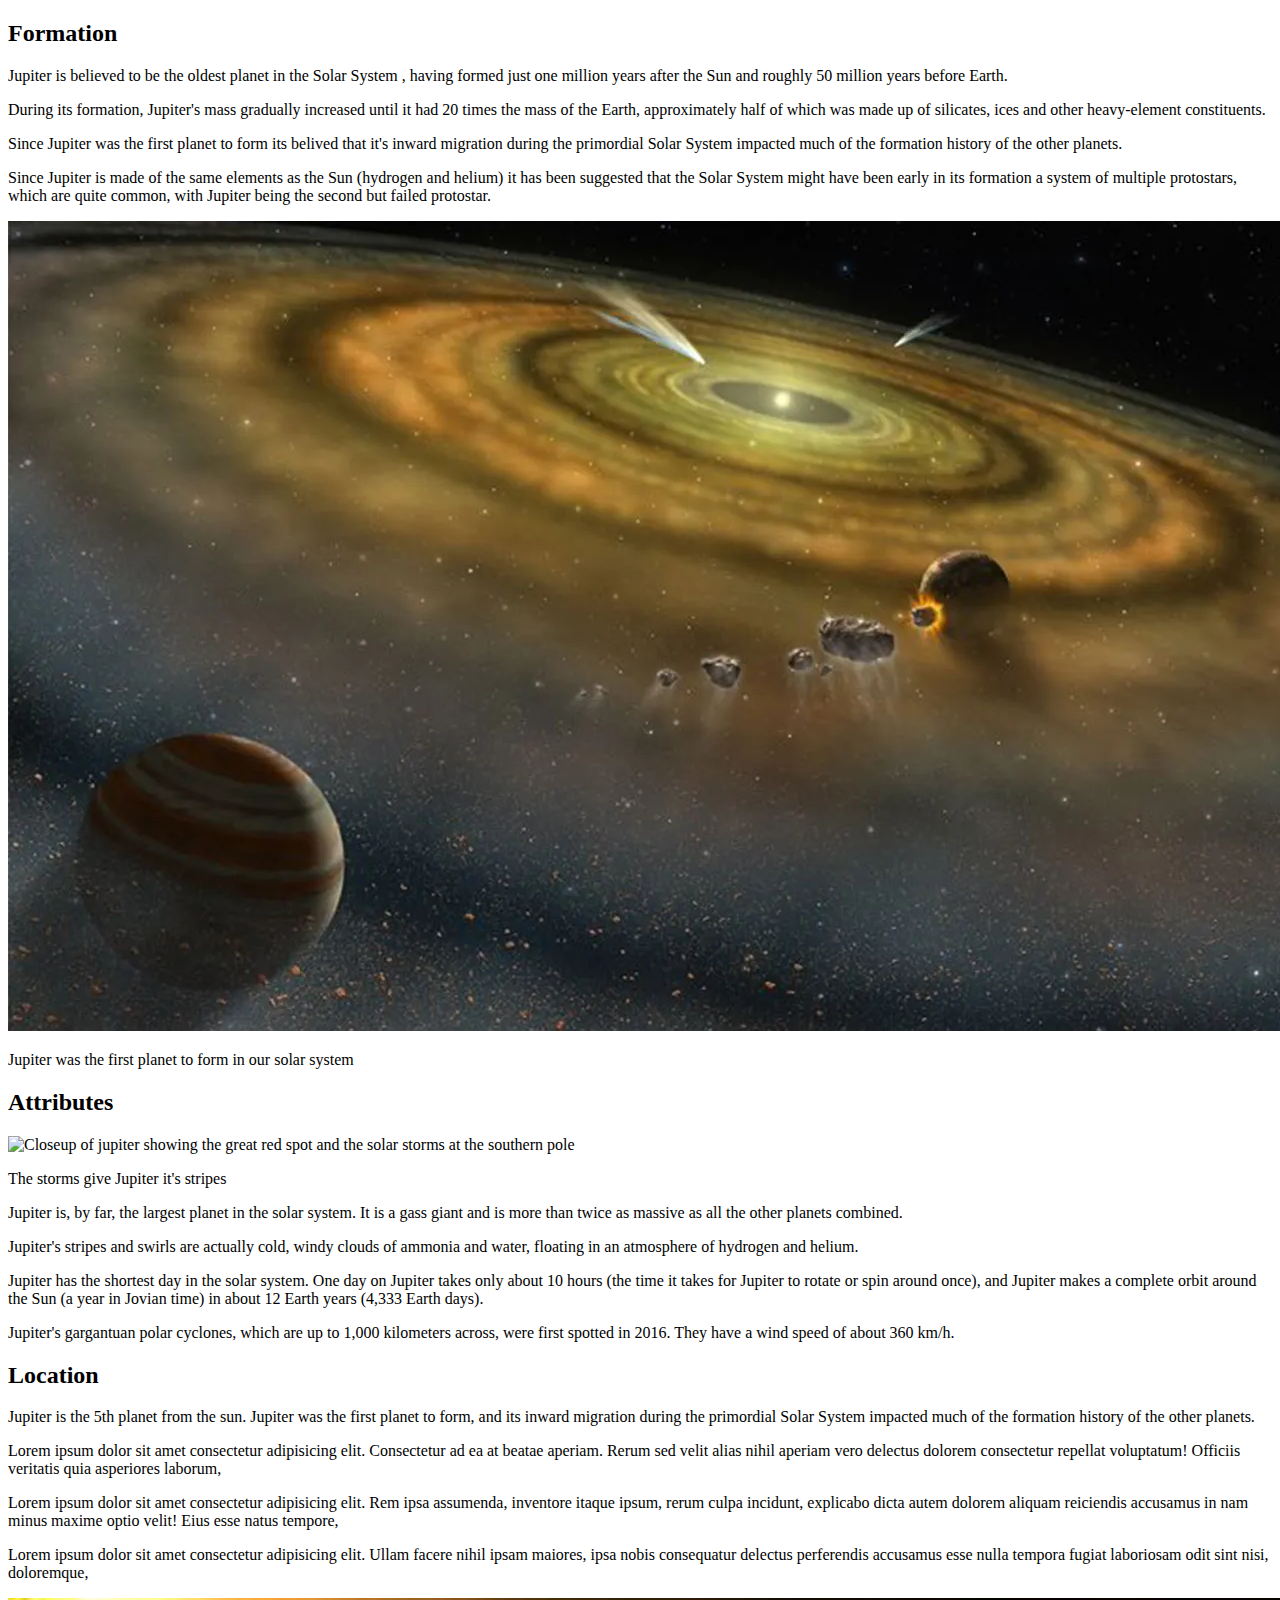
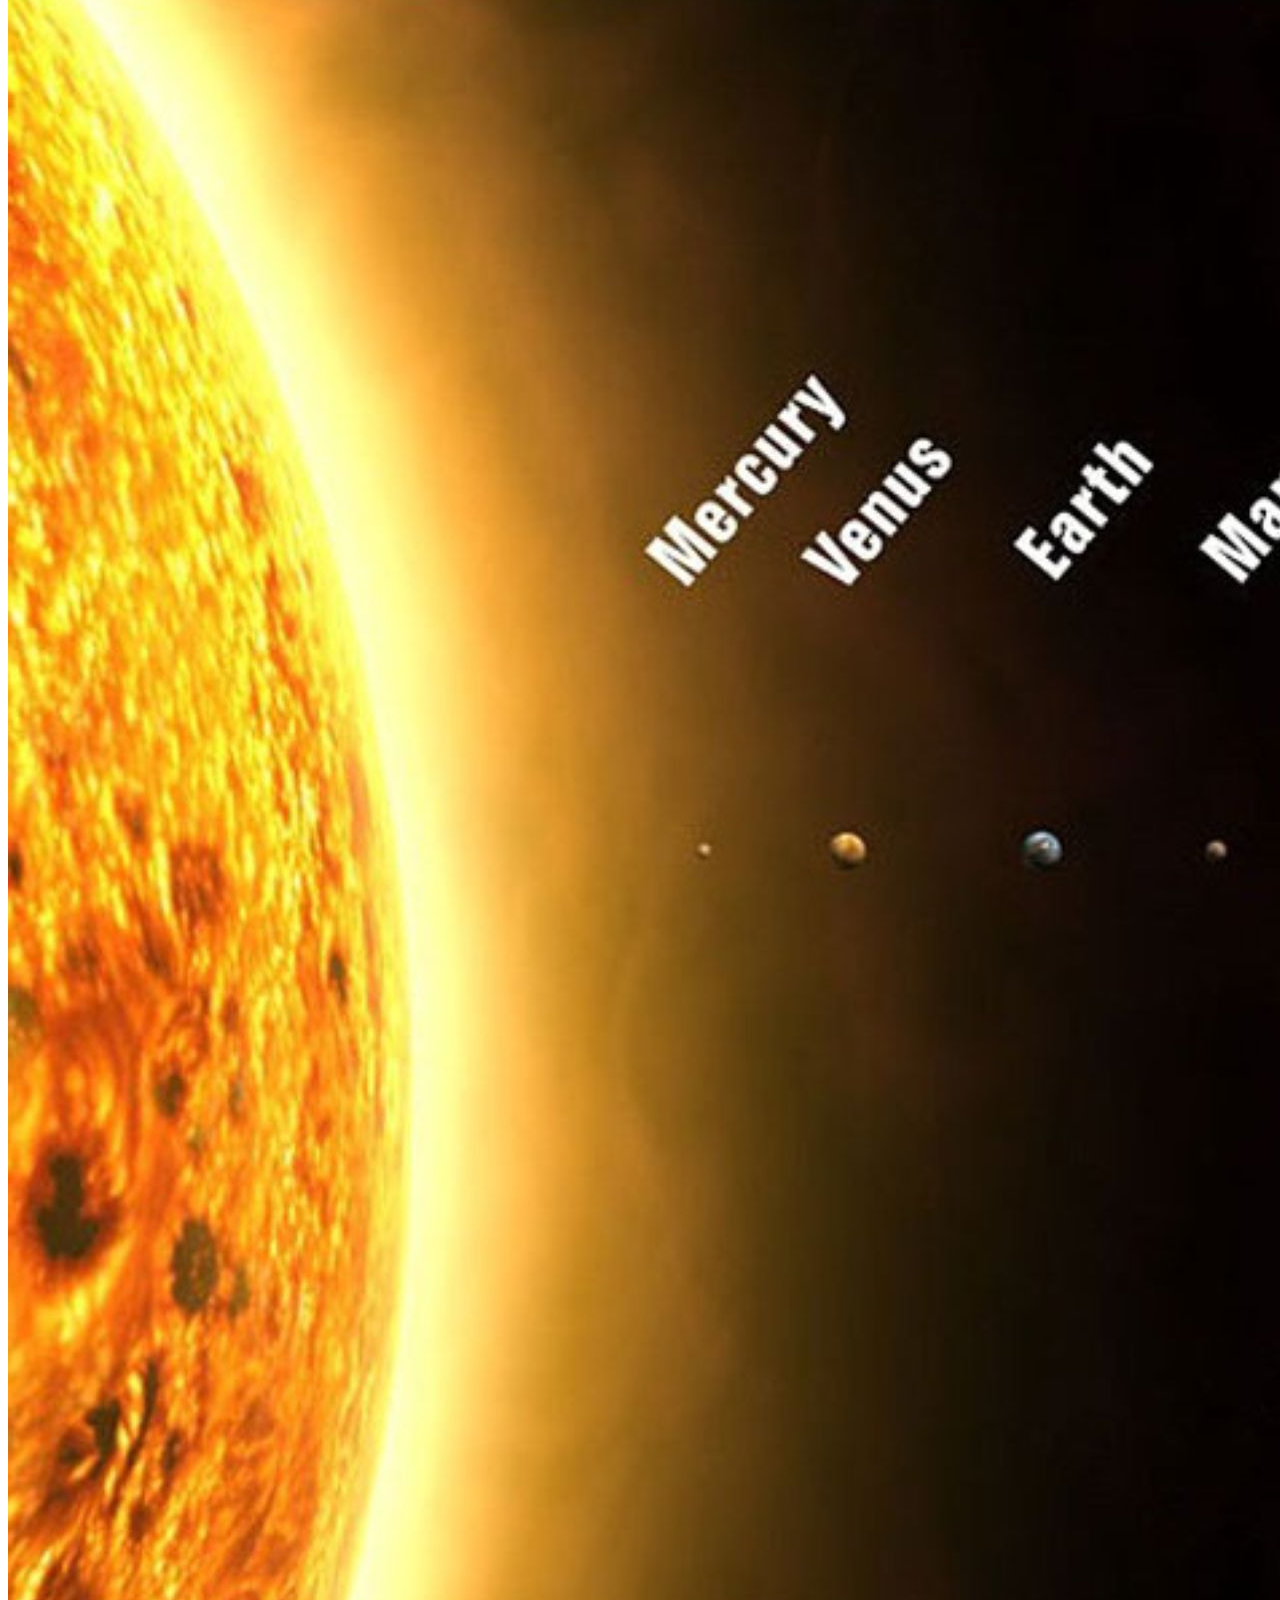
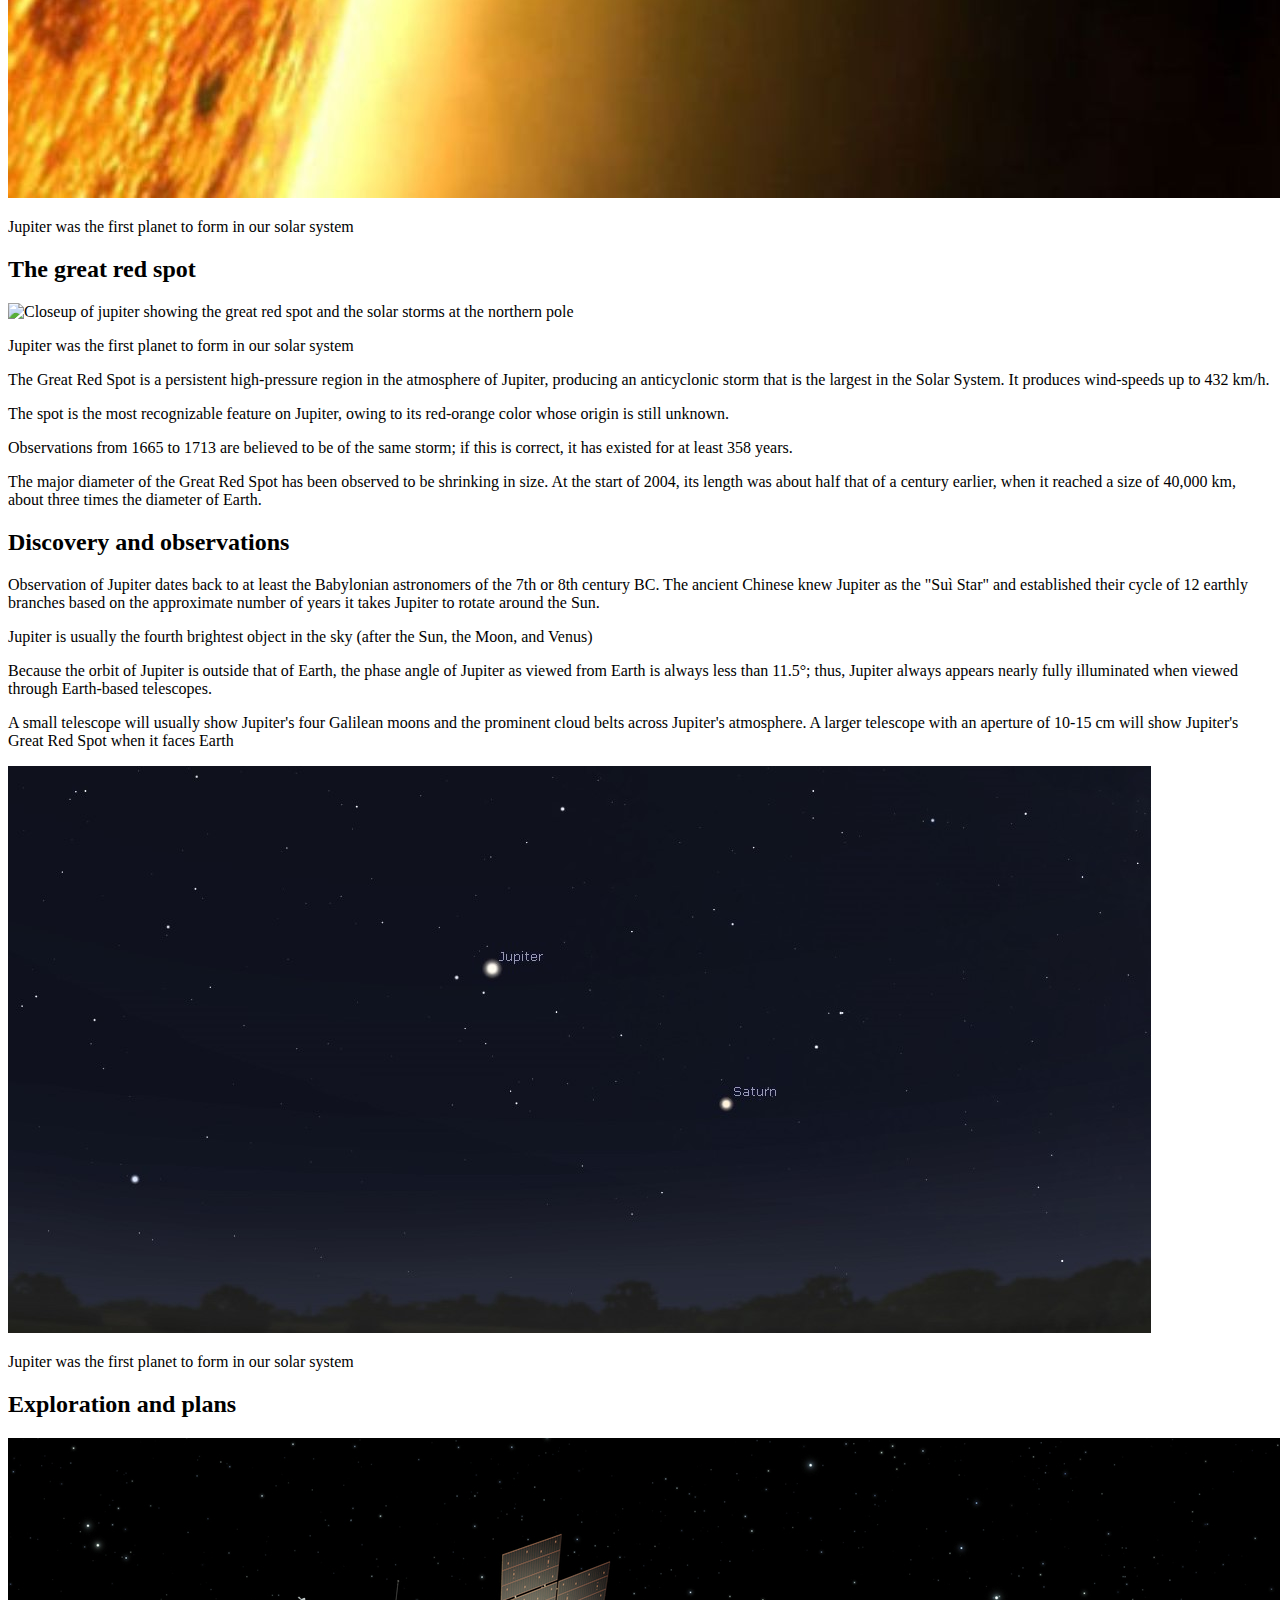
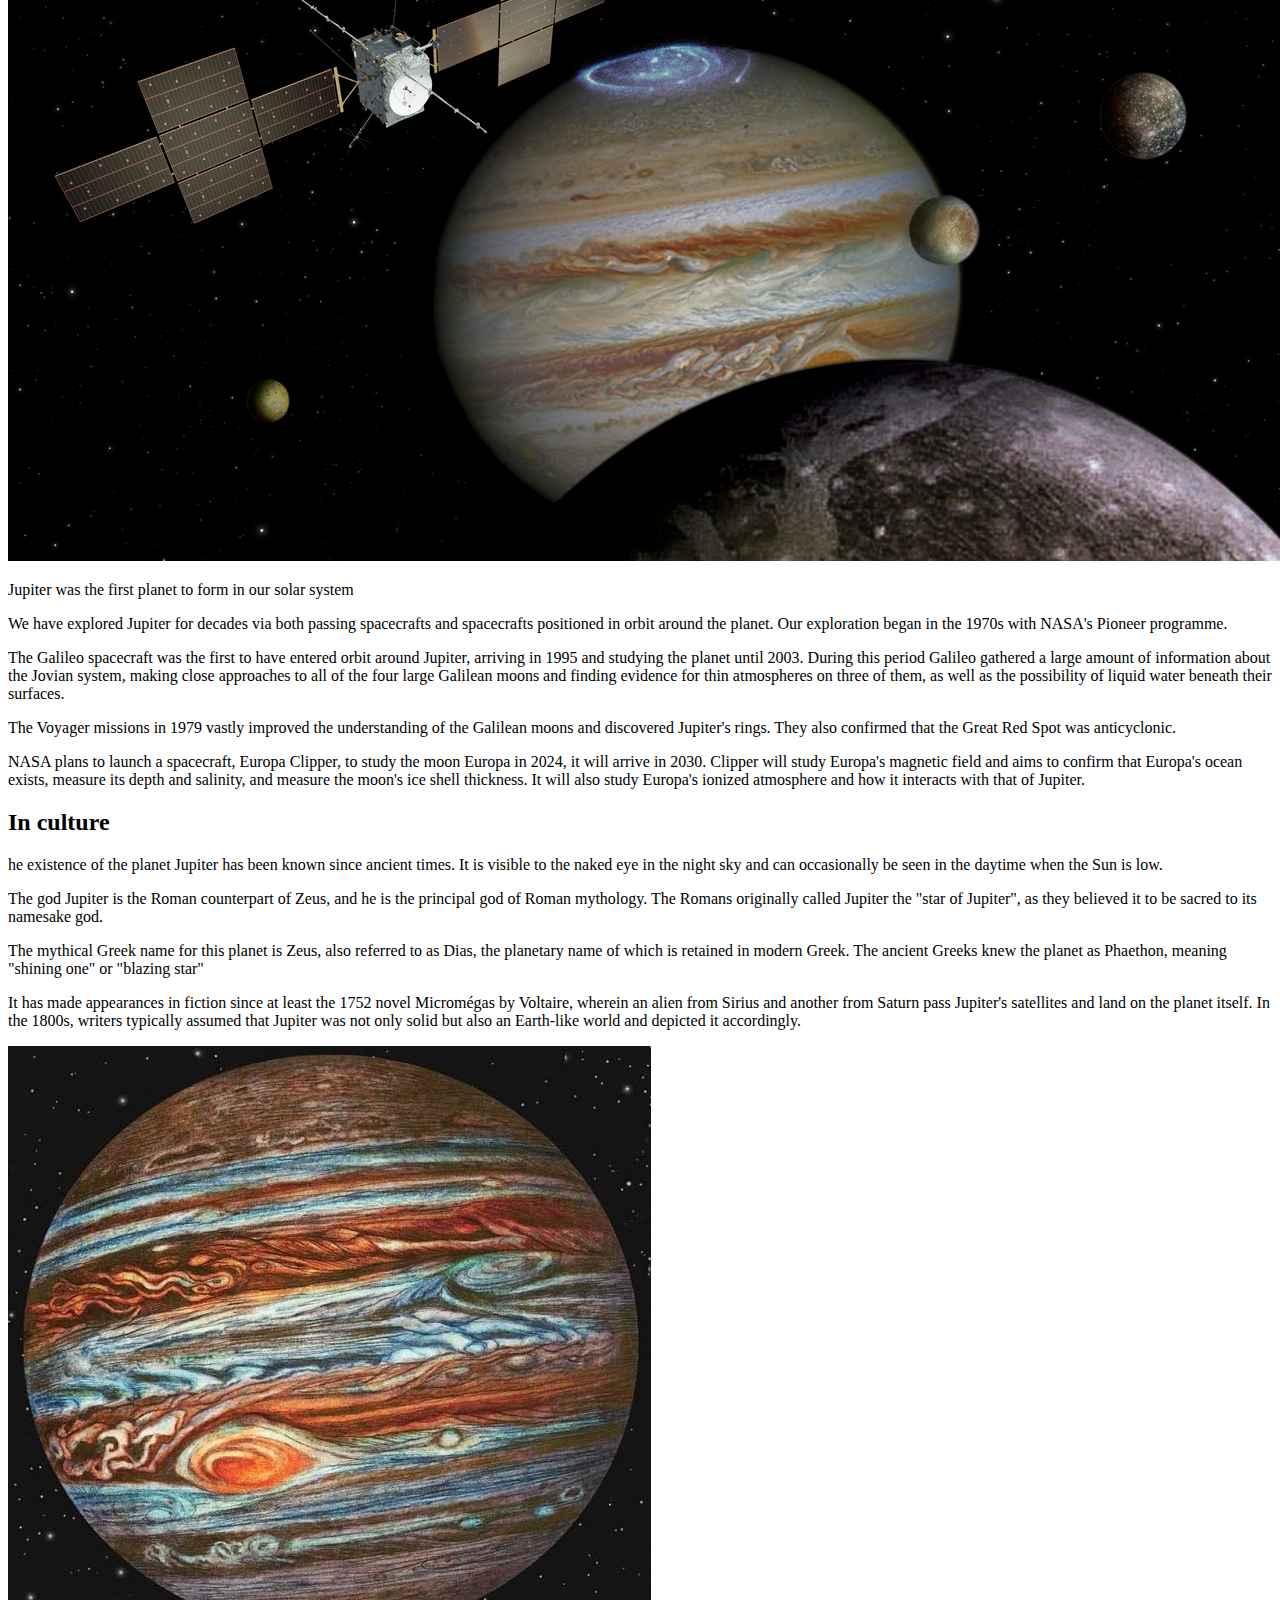
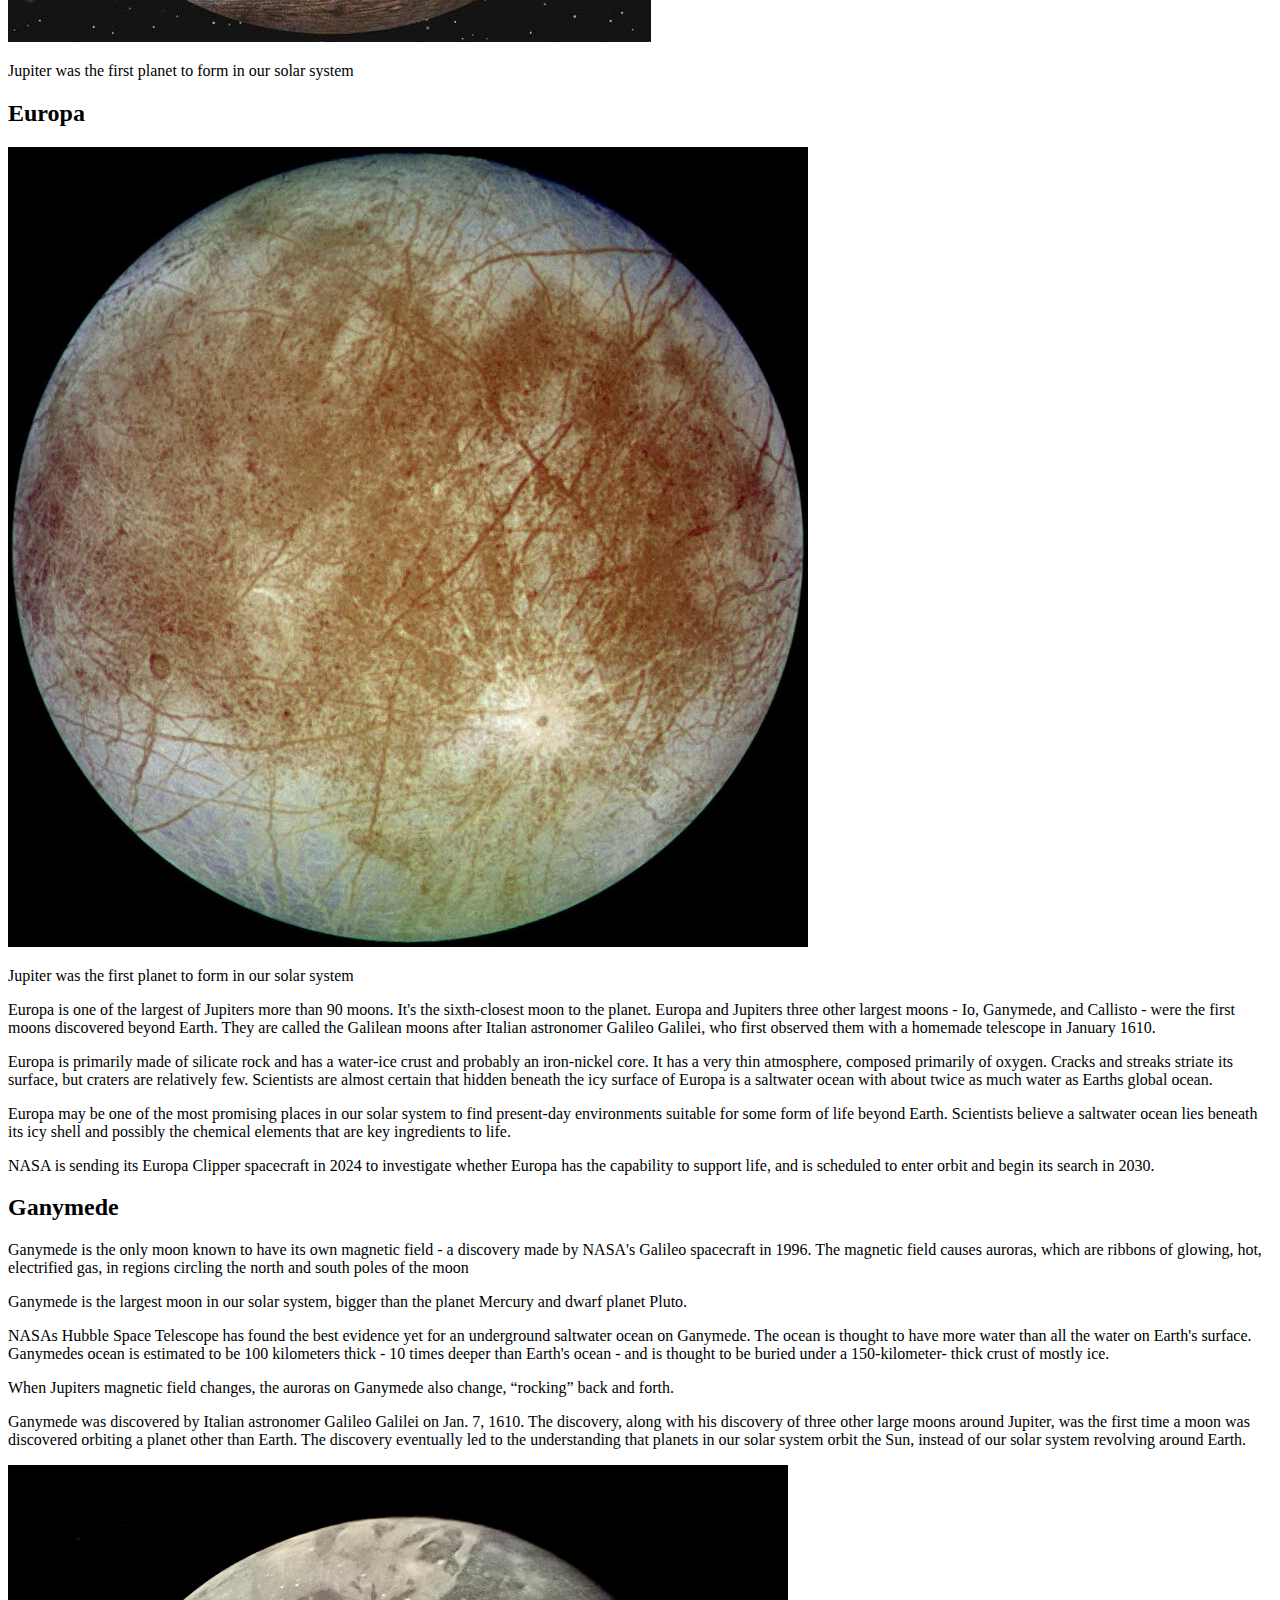
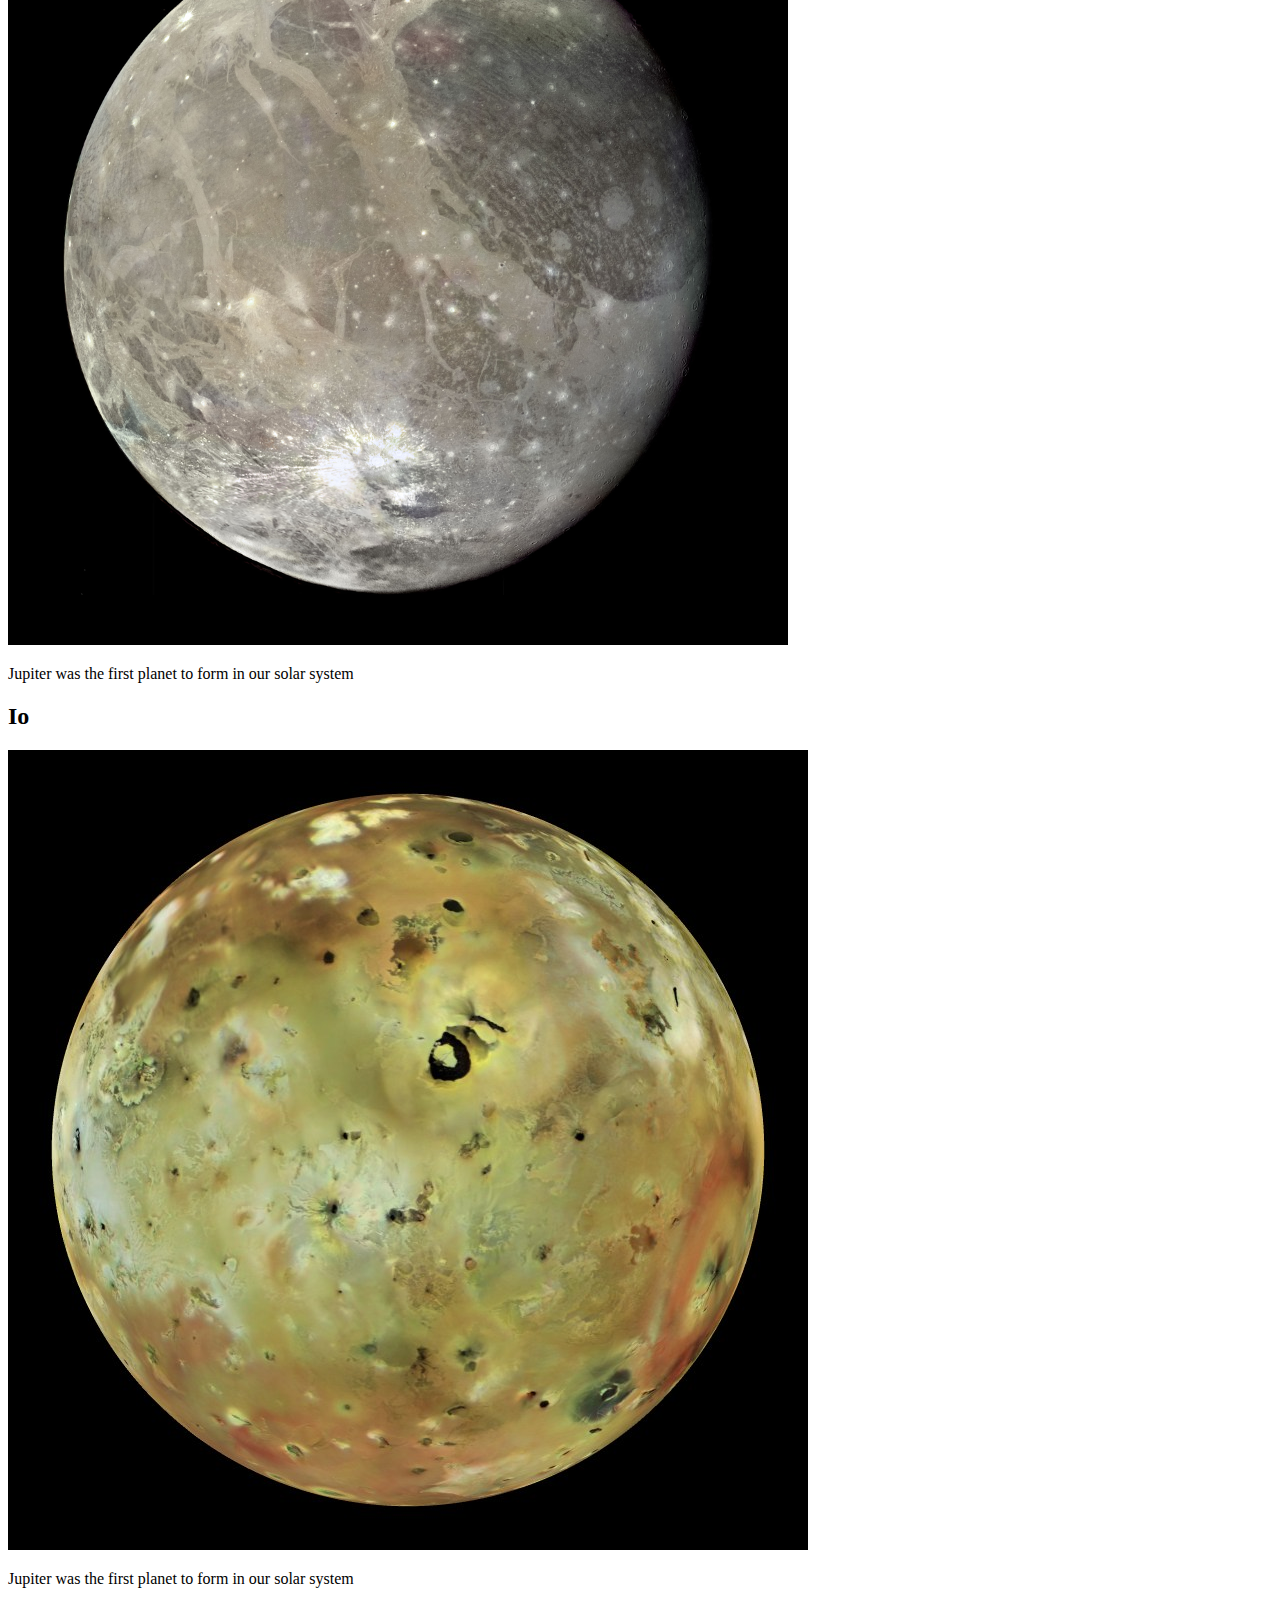
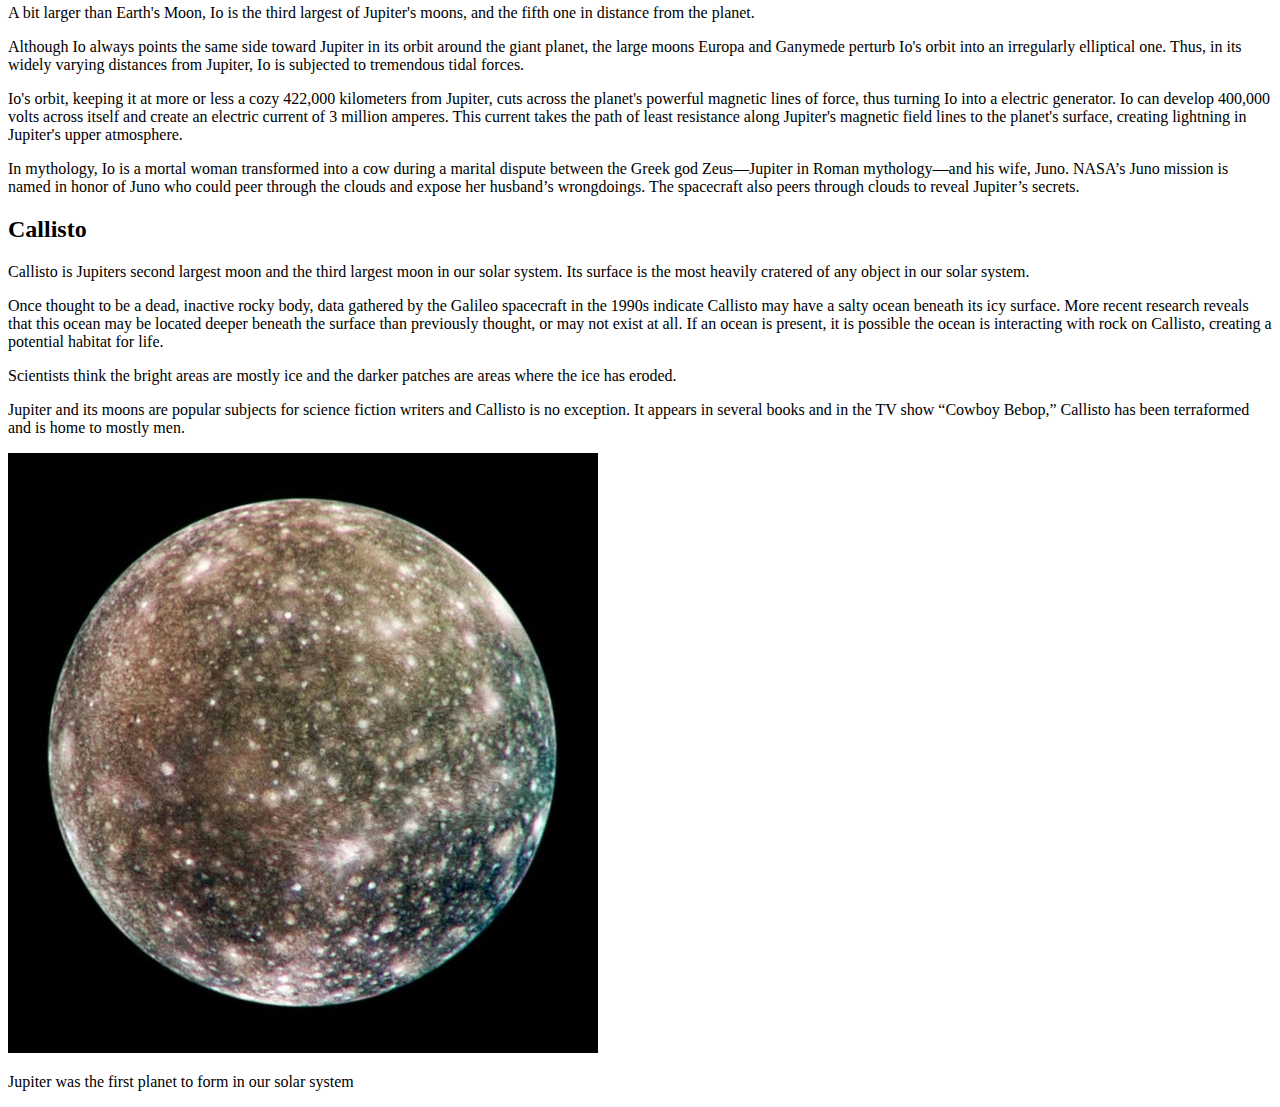
==== commit 11065155: "sections updated" ====
--- a/Index2.html
+++ b/Index2.html
@@ -11,9 +11,11 @@
 <link href="https://fonts.googleapis.com/css2?family=Turret+Road:wght@700&display=swap" rel="stylesheet">
   </head>
   <body>
-    <!-- Section 2 - Formation-->
-    <section class="section">
-      <div id="Formation-section">
+
+    <!-- Sections -->
+    
+    <section class="section">
+      <div class="inner-section">
         <h2 class="headline">Formation</h2>
         <div class="content-section">
           <div class="Content">
@@ -45,20 +47,20 @@
           <div class="Content">
            
             <img
-              id="Formation-img"
+              class="section-img"
               src="images/Formation.webp"
               alt="A view  in sopace of the planets forming in our solar system" />
-           <p class="text">
-            Jupiter was the first planet to form in our solar system
-          </p>
-          </div>
-          
-        </div>
-      </div>
-    </section>
-
-    <section class="section">
-      <div id="Formation-section">
+           <p class="text , italic">
+            Jupiter was the first planet to form in our solar system
+          </p>
+          </div>
+          
+        </div>
+      </div>
+    </section>
+
+    <section class="section">
+      <div class="inner-section">
         <h2 class="headline">Attributes</h2>
         <div class="content-section">
          
@@ -66,17 +68,17 @@
           <div class="Content">
       
             <img
-              id="Formation-img"
+            class="section-img"
               src="images/jupiter.webp"
               alt="Closeup of jupiter showing the great red spot and the solar storms at the southern pole" />
-           <p class="text">
+           <p class="text , italic">
             The storms give Jupiter it's stripes
           </p>
           </div>
            <div class="Content">
             
             <p class="text">
-              Jupiter is, by far, the largest planet in the solar system, it's a gass giant and is more than twice as massive as all the other planets combined.
+              Jupiter is, by far, the largest planet in the solar system. It is a gass giant and is more than twice as massive as all the other planets combined.
             </p>
 
             <p class="text">
@@ -96,8 +98,8 @@
     </section>
 
     <section class="section">
-      <div id="Formation-section">
-        <!-- <h2 class="headline">Jupiter Characteristics</h2> -->
+      <div class="inner-section">
+        
         <h2 class="headline">Location</h2>
         <div class="content-section">
          
@@ -120,20 +122,20 @@
           </div><div class="Content">
       
             <img
-              id="Formation-img"
+            class="section-img"
               src="images/location.jpg"
               alt="Closeup of jupiter showing the great red spot and the solar storms at the northern pole" />
-           <p class="text">
-            Jupiter was the first planet to form in our solar system
-          </p>
-          </div>
-        </div>
-      </div>
-
-    </section>
-
-    <section class="section">
-      <div id="Formation-section">
+           <p class="text , italic">
+            Jupiter was the first planet to form in our solar system
+          </p>
+          </div>
+        </div>
+      </div>
+
+    </section>
+
+    <section class="section">
+      <div class="inner-section">
         <!-- <h2 class="headline">Jupiter Characteristics</h2> -->
          <h2 class="headline">The great red spot</h2>
         <div class="content-section">
@@ -142,10 +144,10 @@
           <div class="Content">
       
             <img
-              id="Formation-img"
+            class="section-img"
               src="images/Red-spot.png"
               alt="Closeup of jupiter showing the great red spot and the solar storms at the northern pole" />
-           <p class="text">
+           <p class="text , italic">
             Jupiter was the first planet to form in our solar system
           </p>
           </div>
@@ -153,88 +155,75 @@
            
             
             <p class="text">
-              Lorem ipsum, dolor sit amet consectetur adipisicing elit. Id, cupiditate maiores cumque sunt, est eius quos dolore molestiae delectus nam voluptas aspernatur hic vero culpa aliquam ipsa doloribus quis perspiciatis error sapiente ea dolorem officiis? Temporibus debitis delectus voluptatibus voluptate iure. Asperiores officia laboriosam vitae. Nemo qui tempora totam minus dignissimos nisi voluptates quis, deleniti aut nobis asperiores, aspernatur aperiam perspiciatis dolorum ducimus aliquid saepe quibusdam accusamus ipsum amet eaque. Perferendis sapiente quas eos maiores commodi, aspernatur eveniet atque officiis.
-            </p>
-
-            <p class="text">
-              Lorem ipsum dolor sit amet consectetur adipisicing elit. Consectetur ad ea at beatae aperiam. Rerum sed velit alias nihil aperiam vero delectus dolorem consectetur repellat voluptatum! Officiis veritatis quia asperiores laborum, sapiente exercitationem provident obcaecati ab, enim ex, alias sed?
-            </p>
-            <p class="text">
-            Lorem ipsum dolor sit amet consectetur adipisicing elit. Rem ipsa assumenda, inventore itaque ipsum, rerum culpa incidunt, explicabo dicta autem dolorem aliquam reiciendis accusamus in nam minus maxime optio velit! Eius esse natus tempore, atque, pariatur explicabo molestias laudantium architecto deserunt consequatur necessitatibus odit quis tenetur? Quia nam neque, maiores praesentium, eius quidem totam modi ea perspiciatis voluptatum dolores ratione recusandae quo veritatis? Sint illo cumque non maxime, deleniti eaque natus voluptas ullam expedita iusto iste nostrum porro aspernatur aliquid ut optio inventore totam accusamus nulla fugiat. Dolor ut optio doloremque iure illo totam sapiente, modi magni, adipisci, facilis assumenda?
-            </p>
-            <p class="text">
-              Lorem ipsum dolor sit amet consectetur adipisicing elit. Ullam facere nihil ipsam maiores, ipsa nobis consequatur delectus perferendis accusamus esse nulla tempora fugiat laboriosam odit sint nisi, doloremque, praesentium labore omnis unde! Amet, tempore fuga a quasi incidunt possimus labore! Corrupti magni sit ipsam quaerat laudantium eaque nemo doloribus facere, aliquid fugit consequuntur ad accusantium iste ea blanditiis in. Ullam?
-            </p>
-          </div>
-        </div>
-      </div>
-
-    </section>
-
-
-    <section class="section">
-      <div id="Formation-section">
+              The Great Red Spot is a persistent high-pressure region in the atmosphere of Jupiter, producing an anticyclonic storm that is the largest in the Solar System. It produces wind-speeds up to 432 km/h.
+            </p>
+
+            <p class="text">
+              The spot is the most recognizable feature on Jupiter, owing to its red-orange color whose origin is still unknown. 
+            </p>
+            <p class="text">
+              Observations from 1665 to 1713 are believed to be of the same storm; if this is correct, it has existed for at least 358 years.
+            </p>
+            <p class="text">
+              The major diameter of the Great Red Spot has been observed to be shrinking in size. At the start of 2004, its length was about half that of a century earlier, when it reached a size of 40,000 km, about three times the diameter of Earth.
+            </p>
+          </div>
+        </div>
+      </div>
+
+    </section>
+
+    <section class="section">
+      <div class="inner-section">
         <h2 class="headline">Discovery and observations</h2>
         <div class="content-section">
           <div class="Content">
             
             <p class="text">
-              Lorem ipsum dolor sit amet consectetur adipisicing elit. Dicta laudantium accusantium modi soluta ex minus amet vero. Nobis reprehenderit eveniet id, quibusdam in, voluptatum inventore similique sapiente hic impedit, neque eius aperiam exercitationem illo minima doloremque quasi dolorum saepe earum! Minima in vel, illum esse enim inventore assumenda quasi suscipit.
-            </p>
-
-            <p class="text">
-              Lorem ipsum dolor, sit amet consectetur adipisicing elit. Inventore, necessitatibus maiores ipsam beatae in dolores reiciendis eius sed nihil molestias excepturi nostrum, ea aut et fugit impedit eveniet minus, sequi dicta quis totam ab molestiae? Consequuntur quos est, tenetur, nihil id blanditiis odit quidem doloremque ipsum temporibus ut voluptatibus ex exercitationem quibusdam nobis obcaecati odio. Corrupti excepturi porro quam cumque illo qui quidem sequi animi eius, deleniti exercitationem sit nihil iure, commodi, perspiciatis omnis nesciunt. Voluptas repellat distinctio sunt atque.
-            </p>
-            <p class="text">
-             Lorem ipsum dolor sit amet consectetur adipisicing elit. Reiciendis, beatae eligendi. Tempore ipsum eum, nulla qui accusamus quam expedita fugit perspiciatis odio harum et natus amet dolorum veniam voluptate maiores error enim id dignissimos velit voluptatibus laudantium laboriosam facilis animi! Eveniet, ratione. Corporis beatae quis voluptatum nulla aut, dolorum sint.
-            </p>
-            <p class="text">
-              Since Jupiter is made of the same elements as the Sun (hydrogen
-              and helium) it has been suggested that the Solar System might have
-              been early in its formation a system of multiple protostars, which
-              are quite common, with Jupiter being the second but failed
-              protostar. But the Solar System never developed into a system of
-              multiple stars and Jupiter today does not qualitfy as a protostar
-              or brown dwarf since it has not enough mass to fuse hydrogen.
-            </p>
-          </div>
-
-          <div class="Content">
-            <p class="text">
-              Since Jupiter is made of the same elements as the Sun (hydrogen
-              and helium) it has been suggested that the Solar System might have
-              been early in its formation a system of multiple protostars, which
-              are quite common, with Jupiter being the second but failed
-              protostar. But the Solar System never developed into a system of
-              multiple stars and Jupiter today does not qualitfy as a protostar
-              or brown dwarf since it has not enough mass to fuse hydrogen.
-            </p>
-            <img
-              id="Formation-img"
-              src="images/Formation.webp"
-              alt="A view  in sopace of the planets forming in our solar system" />
-           <p class="text">
-            Jupiter was the first planet to form in our solar system
-          </p>
-          </div>
-          
-        </div>
-      </div>
-    </section>
-    <section class="section">
-      <div id="Formation-section">
+              Observation of Jupiter dates back to at least the Babylonian astronomers of the 7th or 8th century BC. The ancient Chinese knew Jupiter as the "Suì Star" and established their cycle of 12 earthly branches based on the approximate number of years it takes Jupiter to rotate around the Sun.
+            </p>
+
+        
+            <p class="text">
+              Jupiter is usually the fourth brightest object in the sky (after the Sun, the Moon, and Venus)
+            </p>
+            <p class="text">
+              Because the orbit of Jupiter is outside that of Earth, the phase angle of Jupiter as viewed from Earth is always less than 11.5°; thus, Jupiter always appears nearly fully illuminated when viewed through Earth-based telescopes.
+            </p>
+             <p class="text">
+              A small telescope will usually show Jupiter's four Galilean moons and the prominent cloud belts across Jupiter's atmosphere. A larger telescope with an aperture of  10-15 cm will show Jupiter's Great Red Spot when it faces Earth
+            </p>
+          </div>
+
+          <div class="Content">
+           
+            <img
+            class="section-img"
+              src="images/bright_star_SW_2021.jpg"
+              alt="A view  in sopace of the planets forming in our solar system" />
+           <p class="text , italic">
+            Jupiter was the first planet to form in our solar system
+          </p>
+          </div>
+          
+        </div>
+      </div>
+    </section>
+
+    <section class="section">
+      <div class="inner-section">
         <!-- <h2 class="headline">Jupiter Characteristics</h2> -->
-         <h2 class="headline">The great red spot</h2>
+         <h2 class="headline">Exploration and plans</h2>
         <div class="content-section">
          
 
           <div class="Content">
       
             <img
-              id="Formation-img"
-              src="images/jupiter.webp"
+            class="section-img"
+              src="images/Explore.jpg"
               alt="Closeup of jupiter showing the great red spot and the solar storms at the northern pole" />
-           <p class="text">
+           <p class="text , italic">
             Jupiter was the first planet to form in our solar system
           </p>
           </div>
@@ -242,80 +231,209 @@
            
             
             <p class="text">
-              Lorem ipsum, dolor sit amet consectetur adipisicing elit. Id, cupiditate maiores cumque sunt, est eius quos dolore molestiae delectus nam voluptas aspernatur hic vero culpa aliquam ipsa doloribus quis perspiciatis error sapiente ea dolorem officiis? Temporibus debitis delectus voluptatibus voluptate iure. Asperiores officia laboriosam vitae. Nemo qui tempora totam minus dignissimos nisi voluptates quis, deleniti aut nobis asperiores, aspernatur aperiam perspiciatis dolorum ducimus aliquid saepe quibusdam accusamus ipsum amet eaque. Perferendis sapiente quas eos maiores commodi, aspernatur eveniet atque officiis.
-            </p>
-
-            <p class="text">
-              Lorem ipsum dolor sit amet consectetur adipisicing elit. Consectetur ad ea at beatae aperiam. Rerum sed velit alias nihil aperiam vero delectus dolorem consectetur repellat voluptatum! Officiis veritatis quia asperiores laborum, sapiente exercitationem provident obcaecati ab, enim ex, alias sed?
-            </p>
-            <p class="text">
-            Lorem ipsum dolor sit amet consectetur adipisicing elit. Rem ipsa assumenda, inventore itaque ipsum, rerum culpa incidunt, explicabo dicta autem dolorem aliquam reiciendis accusamus in nam minus maxime optio velit! Eius esse natus tempore, atque, pariatur explicabo molestias laudantium architecto deserunt consequatur necessitatibus odit quis tenetur? Quia nam neque, maiores praesentium, eius quidem totam modi ea perspiciatis voluptatum dolores ratione recusandae quo veritatis? Sint illo cumque non maxime, deleniti eaque natus voluptas ullam expedita iusto iste nostrum porro aspernatur aliquid ut optio inventore totam accusamus nulla fugiat. Dolor ut optio doloremque iure illo totam sapiente, modi magni, adipisci, facilis assumenda?
-            </p>
-            <p class="text">
-              Lorem ipsum dolor sit amet consectetur adipisicing elit. Ullam facere nihil ipsam maiores, ipsa nobis consequatur delectus perferendis accusamus esse nulla tempora fugiat laboriosam odit sint nisi, doloremque, praesentium labore omnis unde! Amet, tempore fuga a quasi incidunt possimus labore! Corrupti magni sit ipsam quaerat laudantium eaque nemo doloribus facere, aliquid fugit consequuntur ad accusantium iste ea blanditiis in. Ullam?
-            </p>
-          </div>
-        </div>
-      </div>
-
-    </section>
-
-    <section class="section">
-      <div id="Formation-section">
-        <h2 class="headline">Discovery and observations</h2>
-        <div class="content-section">
-          <div class="Content">
-            
-            <p class="text">
-              Lorem ipsum dolor sit amet consectetur adipisicing elit. Dicta laudantium accusantium modi soluta ex minus amet vero. Nobis reprehenderit eveniet id, quibusdam in, voluptatum inventore similique sapiente hic impedit, neque eius aperiam exercitationem illo minima doloremque quasi dolorum saepe earum! Minima in vel, illum esse enim inventore assumenda quasi suscipit.
-            </p>
-
-            <p class="text">
-              Lorem ipsum dolor, sit amet consectetur adipisicing elit. Inventore, necessitatibus maiores ipsam beatae in dolores reiciendis eius sed nihil molestias excepturi nostrum, ea aut et fugit impedit eveniet minus, sequi dicta quis totam ab molestiae? Consequuntur quos est, tenetur, nihil id blanditiis odit quidem doloremque ipsum temporibus ut voluptatibus ex exercitationem quibusdam nobis obcaecati odio. Corrupti excepturi porro quam cumque illo qui quidem sequi animi eius, deleniti exercitationem sit nihil iure, commodi, perspiciatis omnis nesciunt. Voluptas repellat distinctio sunt atque.
-            </p>
-            <p class="text">
-             Lorem ipsum dolor sit amet consectetur adipisicing elit. Reiciendis, beatae eligendi. Tempore ipsum eum, nulla qui accusamus quam expedita fugit perspiciatis odio harum et natus amet dolorum veniam voluptate maiores error enim id dignissimos velit voluptatibus laudantium laboriosam facilis animi! Eveniet, ratione. Corporis beatae quis voluptatum nulla aut, dolorum sint.
-            </p>
-            <p class="text">
-              Since Jupiter is made of the same elements as the Sun (hydrogen
-              and helium) it has been suggested that the Solar System might have
-              been early in its formation a system of multiple protostars, which
-              are quite common, with Jupiter being the second but failed
-              protostar. But the Solar System never developed into a system of
-              multiple stars and Jupiter today does not qualitfy as a protostar
-              or brown dwarf since it has not enough mass to fuse hydrogen.
-            </p>
-          </div>
-
-          <div class="Content">
-            <p class="text">
-              Since Jupiter is made of the same elements as the Sun (hydrogen
-              and helium) it has been suggested that the Solar System might have
-              been early in its formation a system of multiple protostars, which
-              are quite common, with Jupiter being the second but failed
-              protostar. But the Solar System never developed into a system of
-              multiple stars and Jupiter today does not qualitfy as a protostar
-              or brown dwarf since it has not enough mass to fuse hydrogen.
-            </p>
-            <img
-              id="Formation-img"
-              src="images/Formation.webp"
-              alt="A view  in sopace of the planets forming in our solar system" />
-           <p class="text">
-            Jupiter was the first planet to form in our solar system
-          </p>
-          </div>
-          
-        </div>
-      </div>
-    </section>
-
-
-
-    <section class="section"></section>
-    <section class="section"></section>
+              We have explored Jupiter for decades via both passing spacecrafts and spacecrafts positioned in orbit around the planet. Our exploration began in the 1970s with NASA's Pioneer programme.
+            </p>
+
+            <p class="text">
+              The Galileo spacecraft was the first to have entered orbit around Jupiter, arriving in 1995 and studying the planet until 2003. During this period Galileo gathered a large amount of information about the Jovian system, making close approaches to all of the four large Galilean moons and finding evidence for thin atmospheres on three of them, as well as the possibility of liquid water beneath their surfaces.
+            </p> 
+             <p class="text">
+              The Voyager missions in 1979 vastly improved the understanding of the Galilean moons and discovered Jupiter's rings. They also confirmed that the Great Red Spot was anticyclonic. 
+            </p>
+            <p class="text">
+              NASA plans to launch a spacecraft, Europa Clipper, to study the moon Europa in 2024, it will arrive in 2030. Clipper will study Europa's magnetic field and aims to confirm that Europa's ocean exists, measure its depth and salinity, and measure the moon's ice shell thickness. It will also study Europa's ionized atmosphere and how it interacts with that of Jupiter.
+            </p>
+          
+          </div>
+        </div>
+      </div>
+
+    </section>
+
+    <section class="section">
+      <div class="inner-section">
+        <h2 class="headline">In culture</h2>
+        <div class="content-section">
+          <div class="Content">
+            
+            <p class="text">
+              he existence of the planet Jupiter has been known since ancient times. It is visible to the naked eye in the night sky and can occasionally be seen in the daytime when the Sun is low.
+            </p>
+
+            <p class="text">
+              The god Jupiter is the Roman counterpart of Zeus, and he is the principal god of Roman mythology. The Romans originally called Jupiter the "star of Jupiter", as they believed it to be sacred to its namesake god.
+            </p>
+            <p class="text">
+              The mythical Greek name for this planet is Zeus, also referred to as Dias, the planetary name of which is retained in modern Greek. The ancient Greeks knew the planet as Phaethon, meaning "shining one" or "blazing star"
+            </p>
+            <p class="text">
+              It has made appearances in fiction since at least the 1752 novel Micromégas by Voltaire, wherein an alien from Sirius and another from Saturn pass Jupiter's satellites and land on the planet itself. In the 1800s, writers typically assumed that Jupiter was not only solid but also an Earth-like world and depicted it accordingly.
+            </p>
+          </div>
+
+          <div class="Content">
+          
+            <img
+            class="section-img"
+              src="images/poster.jpg"
+              alt="A view  in sopace of the planets forming in our solar system" />
+           <p class="text , italic">
+            Jupiter was the first planet to form in our solar system
+          </p>
+          </div>
+          
+        </div>
+      </div>
+    </section>
+
+    <section class="section">
+      <div class="inner-section">
+        <h2 class="headline">Europa</h2>
+        <div class="content-section">
+          <div class="Content">
+            
+            <img
+            class="section-img"
+              src="images/Europa.jpg"
+              alt="A view  in sopace of the planets forming in our solar system" />
+           <p class="text , italic">
+            Jupiter was the first planet to form in our solar system
+          </p>
+          </div>
+          <div class="Content">
+            
+            <p class="text">
+              Europa is one of the largest of Jupiters more than 90 moons. It's the sixth-closest moon to the planet. Europa and Jupiters three other largest moons - Io, Ganymede, and Callisto - were the first moons discovered beyond Earth. They are called the Galilean moons after Italian astronomer Galileo Galilei, who first observed them with a homemade telescope in January 1610.
+            </p>
+
+            <p class="text">
+              Europa is primarily made of silicate rock and has a water-ice crust and probably an iron-nickel core. It has a very thin atmosphere, composed primarily of oxygen. Cracks and streaks striate its surface, but craters are relatively few. Scientists are almost certain that hidden beneath the icy surface of Europa is a saltwater ocean with about twice as much water as Earths global ocean.
+            </p>
+            <p class="text">
+              Europa may be one of the most promising places in our solar system to find present-day environments suitable for some form of life beyond Earth. Scientists believe a saltwater ocean lies beneath its icy shell and possibly the chemical elements that are key ingredients to life.
+            </p>
+            <p class="text">
+              NASA is sending its Europa Clipper spacecraft in 2024 to investigate whether Europa has the capability to support life, and is scheduled to enter orbit and begin its search in 2030.
+            </p>
+          </div>
+
+          
+          
+        </div>
+      </div>
+    </section>
+
+    <section class="section">
+      <div class="inner-section">
+        <h2 class="headline">Ganymede</h2>
+        <div class="content-section">
+          <div class="Content">
+            
+            <p class="text">
+              Ganymede is the only moon known to have its own magnetic field - a discovery made by NASA's Galileo spacecraft in 1996. The magnetic field causes auroras, which are ribbons of glowing, hot, electrified gas, in regions circling the north and south poles of the moon
+            </p>
+
+            <p class="text">
+              Ganymede is the largest moon in our solar system, bigger than the planet Mercury and dwarf planet Pluto.
+            </p>
+            <p class="text">
+              NASAs Hubble Space Telescope has found the best evidence yet for an underground saltwater ocean on Ganymede. The ocean is thought to have more water than all the water on Earth's surface. Ganymedes ocean is estimated to be 100 kilometers thick - 10 times deeper than Earth's ocean - and is thought to be buried under a 150-kilometer- thick crust of mostly ice.
+            </p>
+            <p class="text">
+              When Jupiters magnetic field changes, the auroras on Ganymede also change, “rocking” back and forth.
+            </p>
+
+            <p class="text">Ganymede was discovered by Italian astronomer Galileo Galilei on Jan. 7, 1610. The discovery, along with his discovery of three other large moons around Jupiter, was the first time a moon was discovered orbiting a planet other than Earth. The discovery eventually led to the understanding that planets in our solar system orbit the Sun, instead of our solar system revolving around Earth.</p>
+          </div>
+
+          <div class="Content">
+            
+            <img
+            class="section-img"
+              src="images/Ganymede.jpg"
+              alt="A view  in sopace of the planets forming in our solar system" />
+           <p class="text , italic">
+            Jupiter was the first planet to form in our solar system
+          </p>
+          </div>
+          
+        </div>
+      </div>
+    </section>
+
+    <section class="section">
+      <div class="inner-section">
+        <h2 class="headline">Io</h2>
+        <div class="content-section">
+           <div class="Content">
+            
+            <img
+            class="section-img"
+              src="images/Io.jpg"
+              alt="A view  in sopace of the planets forming in our solar system" />
+           <p class="text , italic">
+            Jupiter was the first planet to form in our solar system
+          </p>
+          </div>
+          <div class="Content">
+            
+            <p class="text">
+              A bit larger than Earth's Moon, Io is the third largest of Jupiter's moons, and the fifth one in distance from the planet.
+            </p>
+
+            <p class="text">
+              Although Io always points the same side toward Jupiter in its orbit around the giant planet, the large moons Europa and Ganymede perturb Io's orbit into an irregularly elliptical one. Thus, in its widely varying distances from Jupiter, Io is subjected to tremendous tidal forces.
+            </p>
+            <p class="text">
+              Io's orbit, keeping it at more or less a cozy 422,000 kilometers from Jupiter, cuts across the planet's powerful magnetic lines of force, thus turning Io into a electric generator. Io can develop 400,000 volts across itself and create an electric current of 3 million amperes. This current takes the path of least resistance along Jupiter's magnetic field lines to the planet's surface, creating lightning in Jupiter's upper atmosphere.
+            </p>
+            <p class="text">
+              In mythology, Io is a mortal woman transformed into a cow during a marital dispute between the Greek god Zeus—Jupiter in Roman mythology—and his wife, Juno. NASA’s Juno mission is named in honor of Juno who could peer through the clouds and expose her husband’s wrongdoings. The spacecraft also peers through clouds to reveal Jupiter’s secrets.
+            </p>
+          </div>
+
+         
+          
+        </div>
+      </div>
+    </section>
+
+    <section class="section">
+      <div class="inner-section">
+        <h2 class="headline">Callisto</h2>
+        <div class="content-section">
+          <div class="Content">
+            
+            <p class="text">
+              Callisto is Jupiters second largest moon and the third largest moon in our solar system. Its surface is the most heavily cratered of any object in our solar system.
+            </p>
+
+            <p class="text">
+              Once thought to be a dead, inactive rocky body, data gathered by the Galileo spacecraft in the 1990s indicate Callisto may have a salty ocean beneath its icy surface. More recent research reveals that this ocean may be located deeper beneath the surface than previously thought, or may not exist at all. If an ocean is present, it is possible the ocean is interacting with rock on Callisto, creating a potential habitat for life.
+            </p>
+            <p class="text">
+              Scientists think the bright areas are mostly ice and the darker patches are areas where the ice has eroded.
+            </p>
+            <p class="text">
+              Jupiter and its moons are popular subjects for science fiction writers and Callisto is no exception. It appears in several books and in the TV show “Cowboy Bebop,” Callisto has been terraformed and is home to mostly men.
+            </p>
+          </div>
+
+          <div class="Content">
+            
+            <img
+            class="section-img"
+              src="images/Callisto3.jpg"
+              alt="A view  in sopace of the planets forming in our solar system" />
+           <p class="text , italic">
+            Jupiter was the first planet to form in our solar system
+          </p>
+          </div>
+          
+        </div>
+      </div>
+    </section>
+
   </body>
 </html>
 
-
-<!-- Jupiter is named for the king of the ancient Roman gods.​ -->
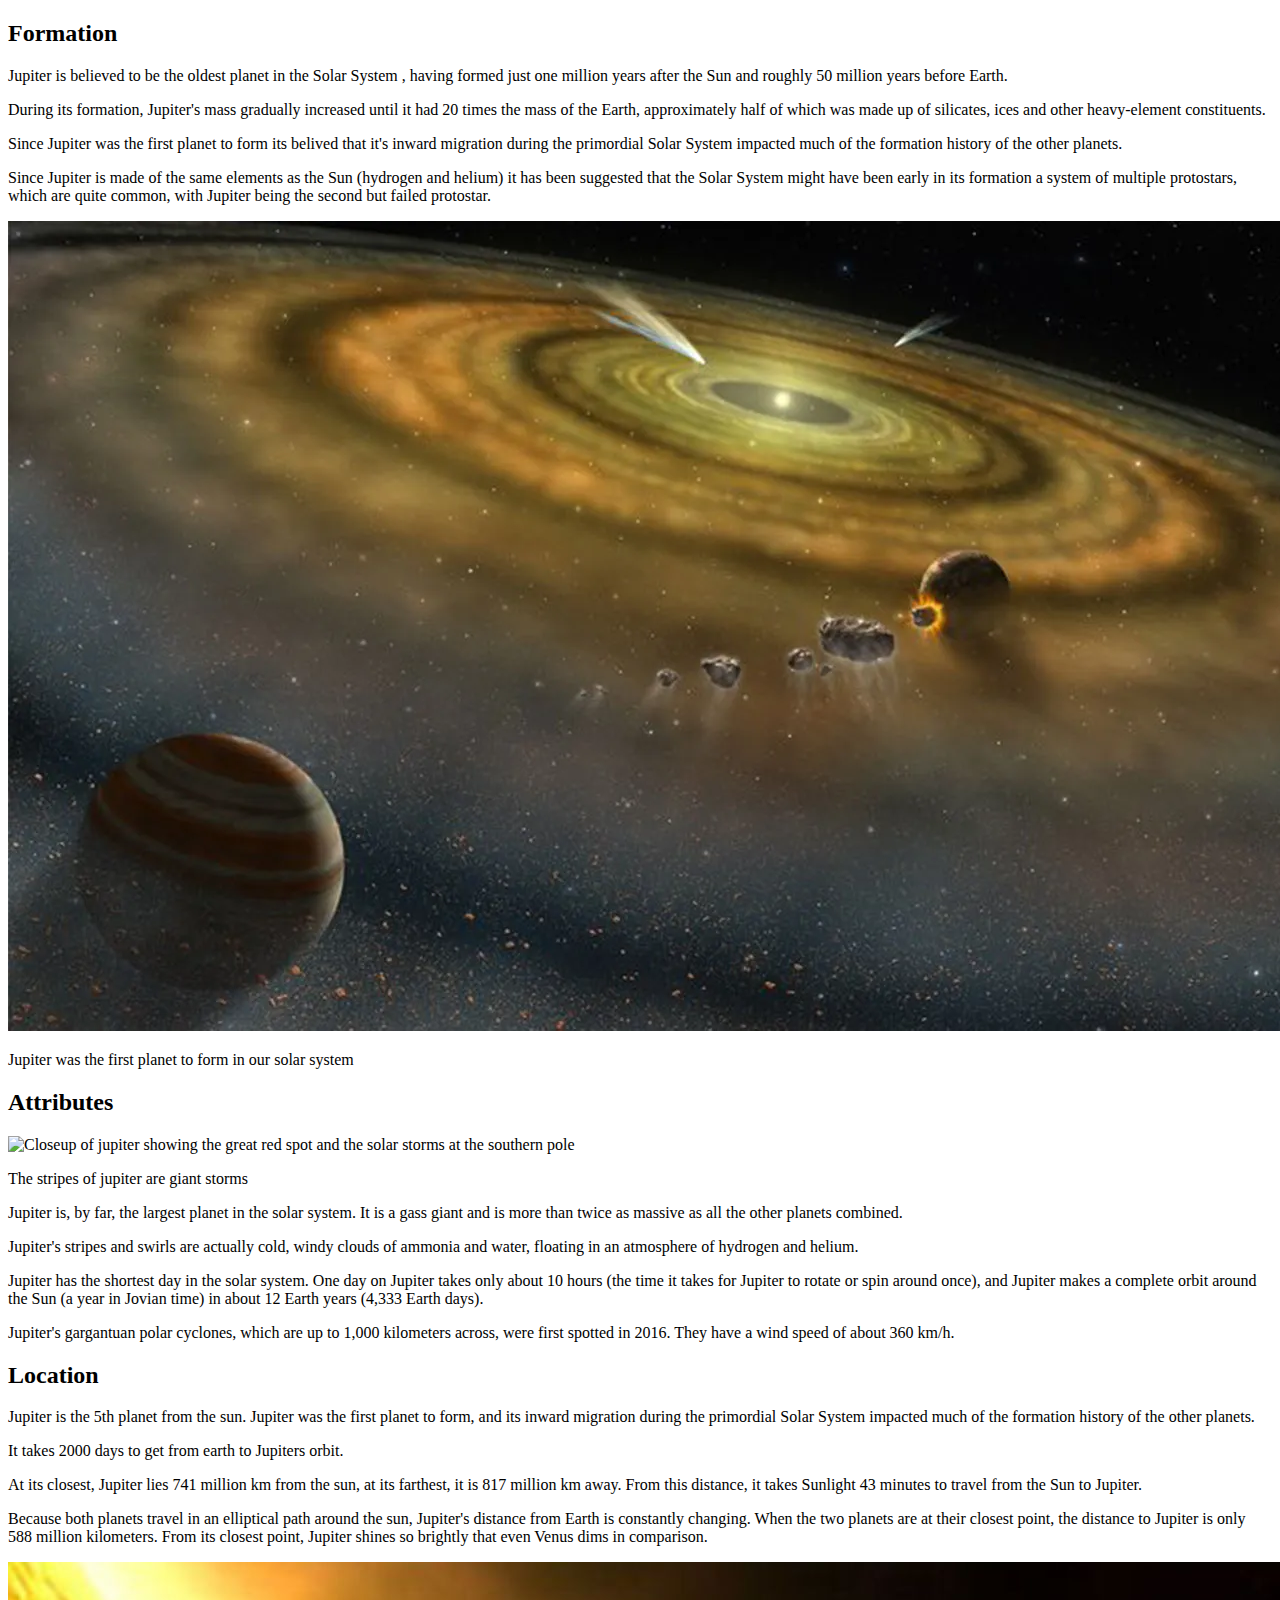
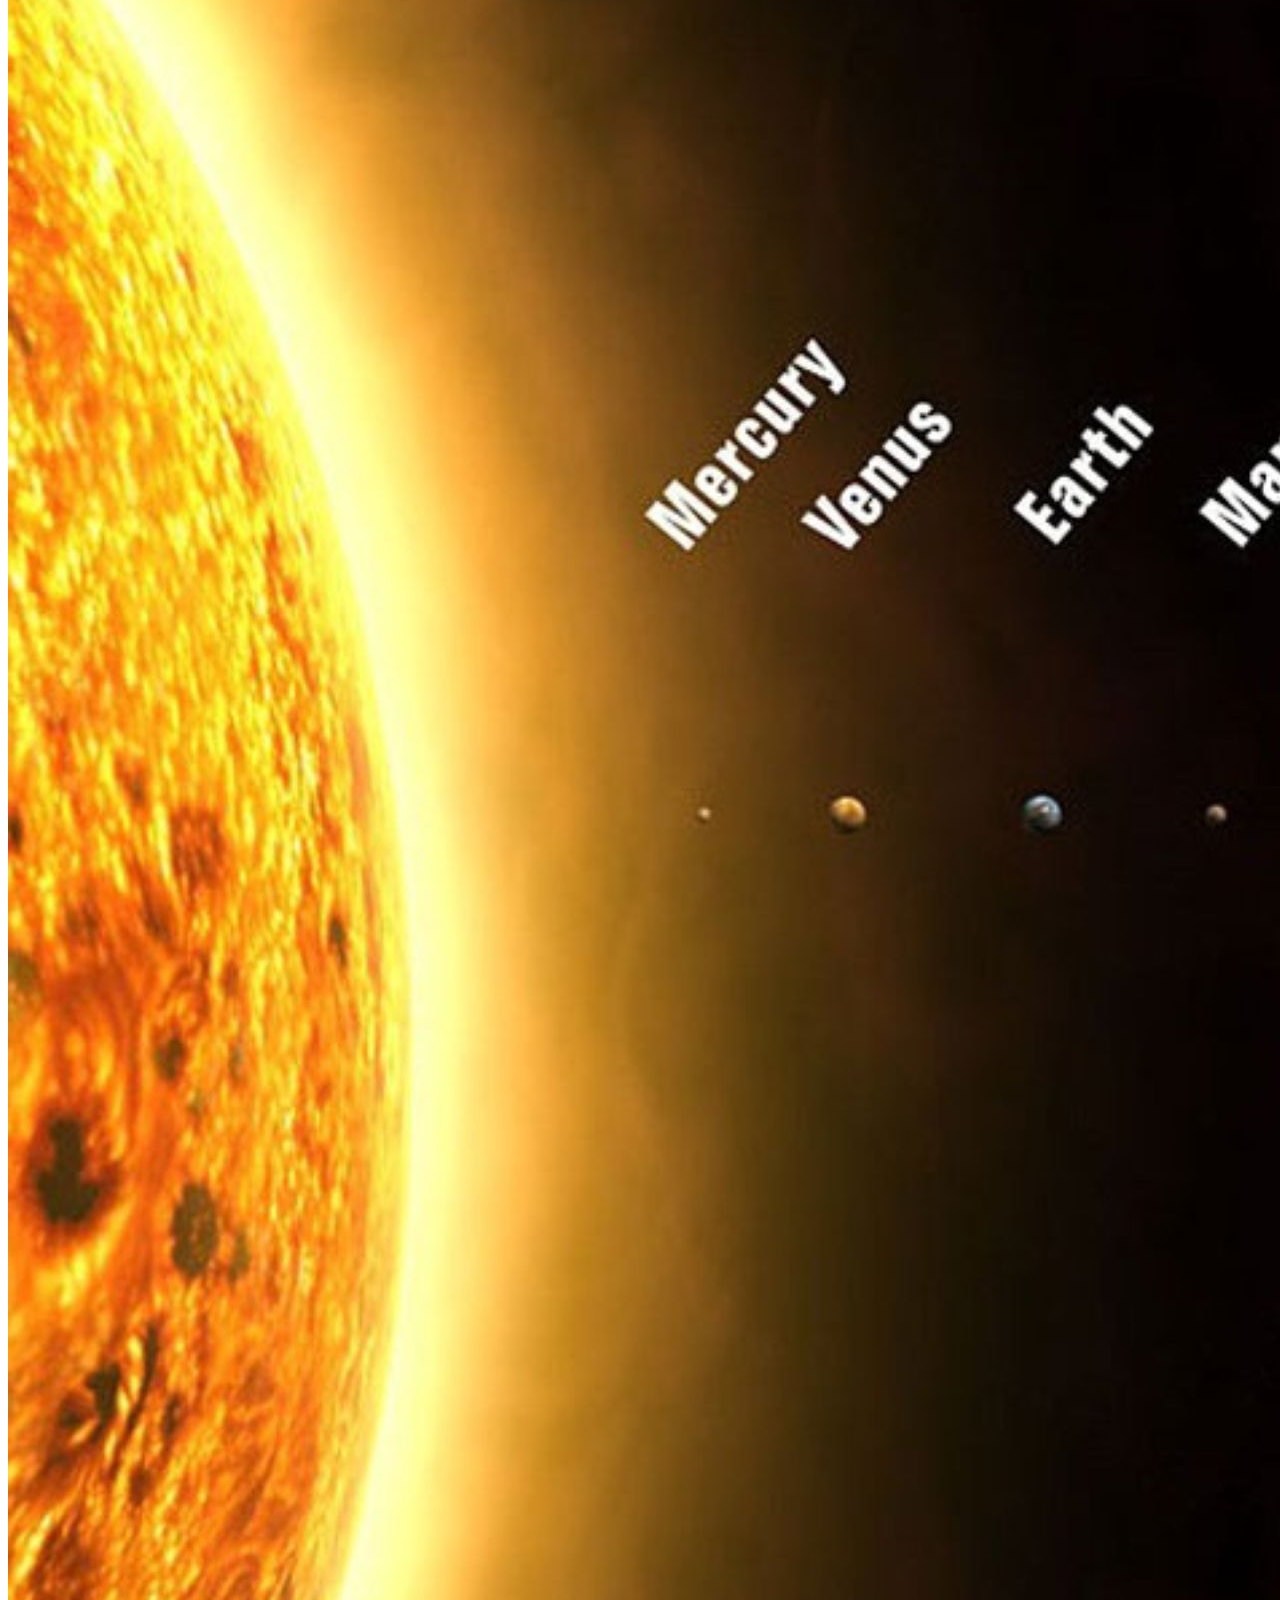
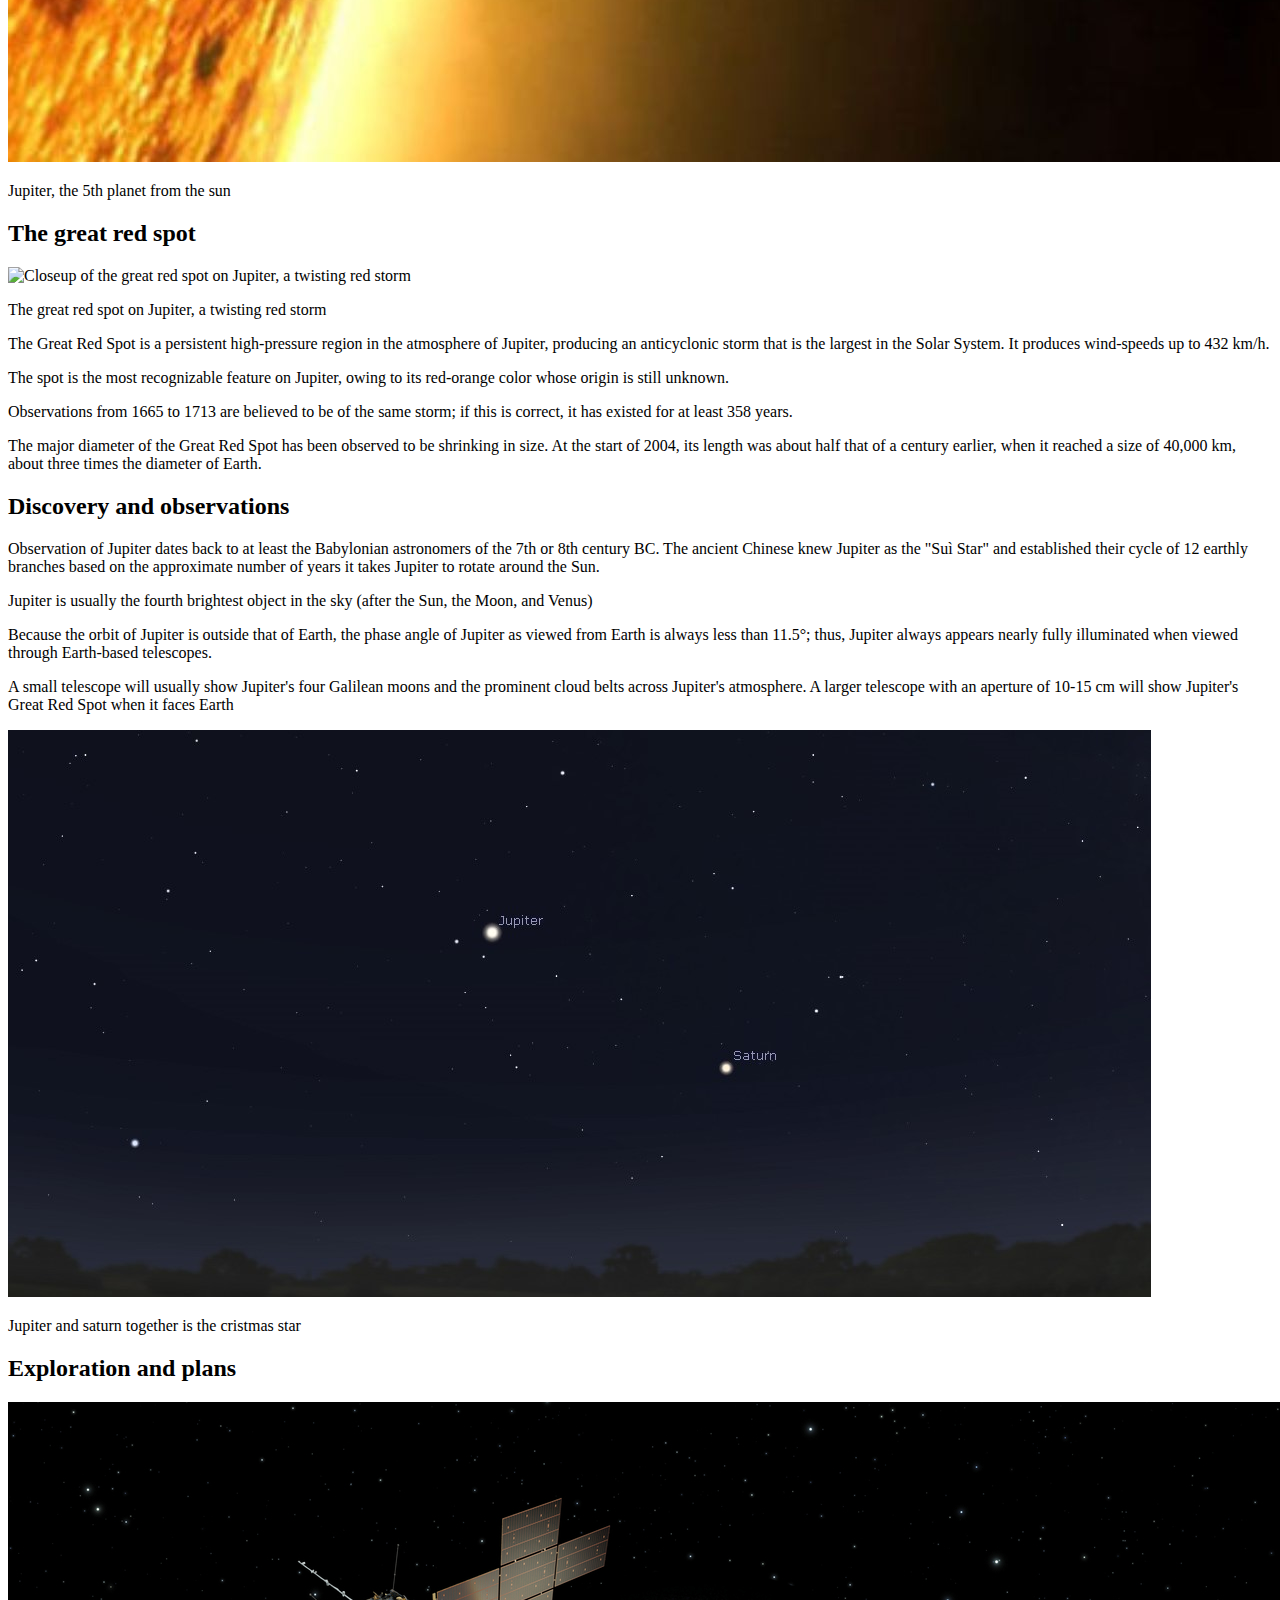
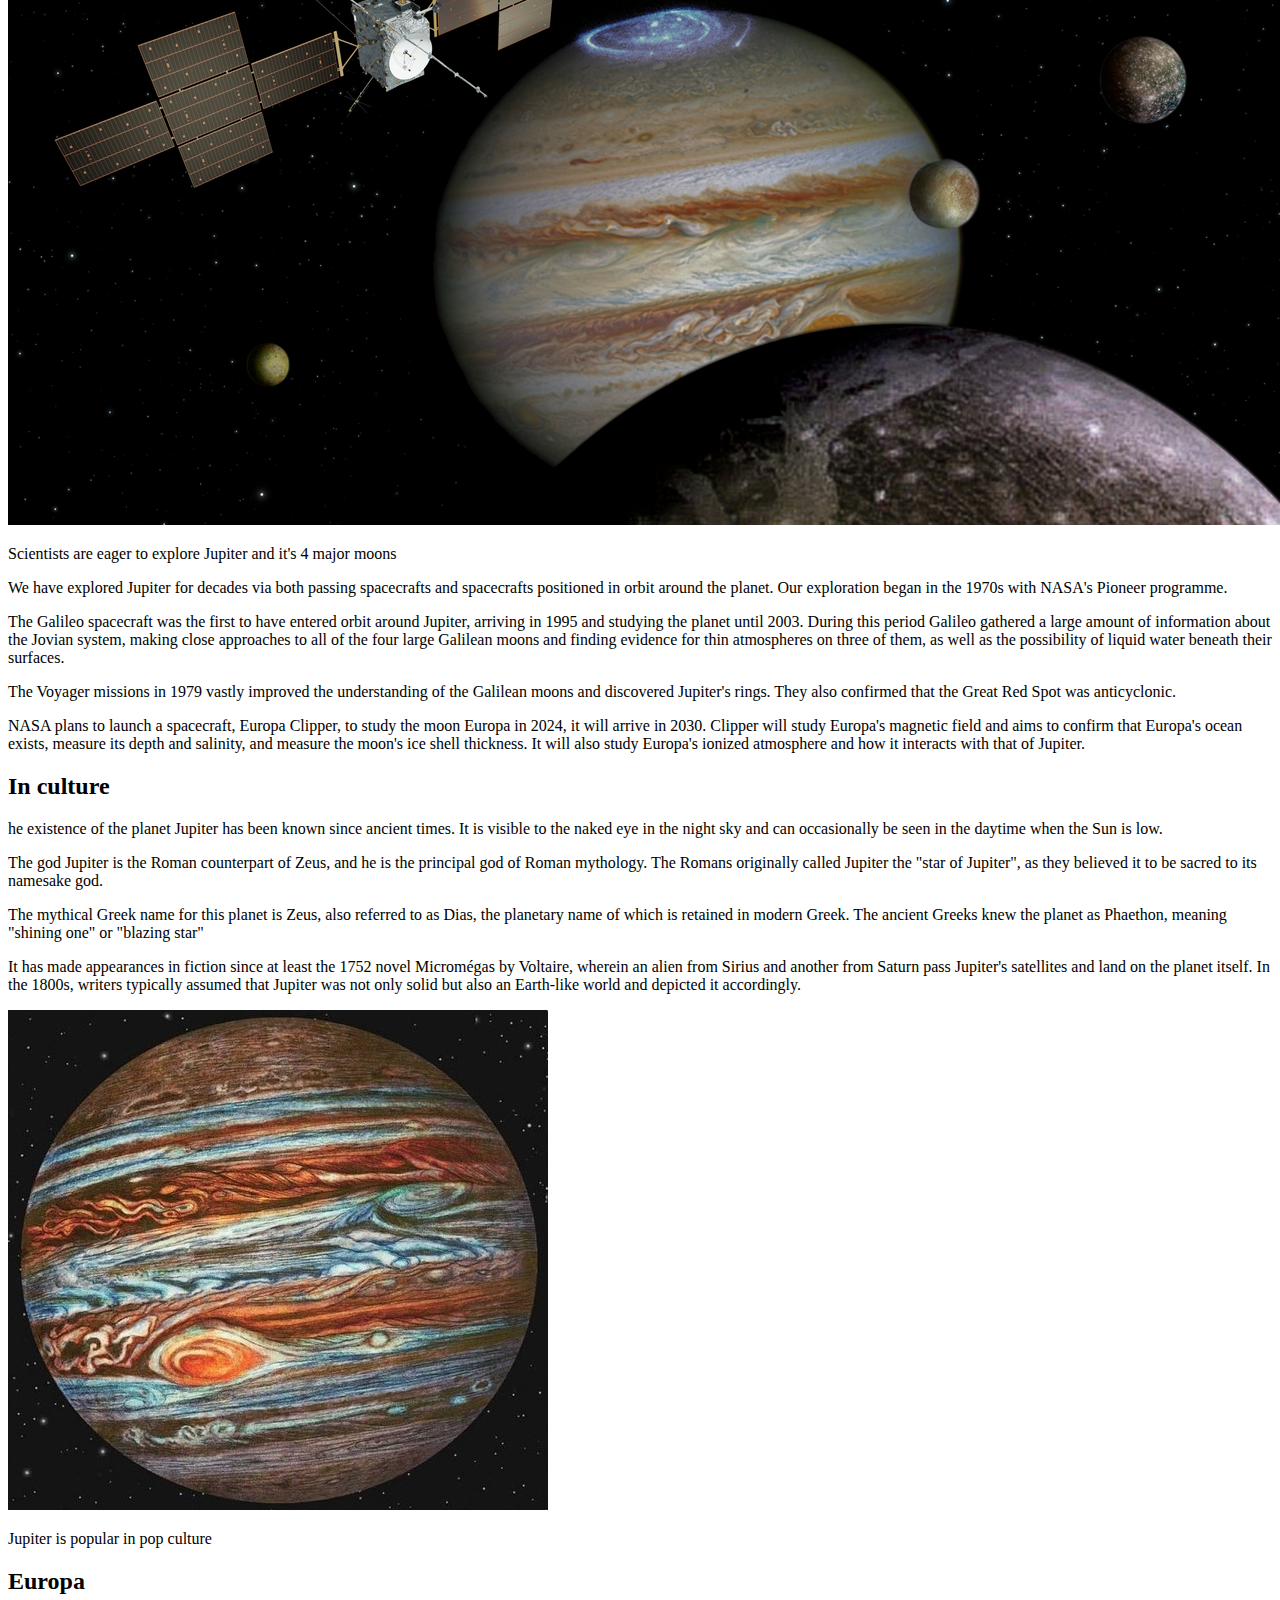
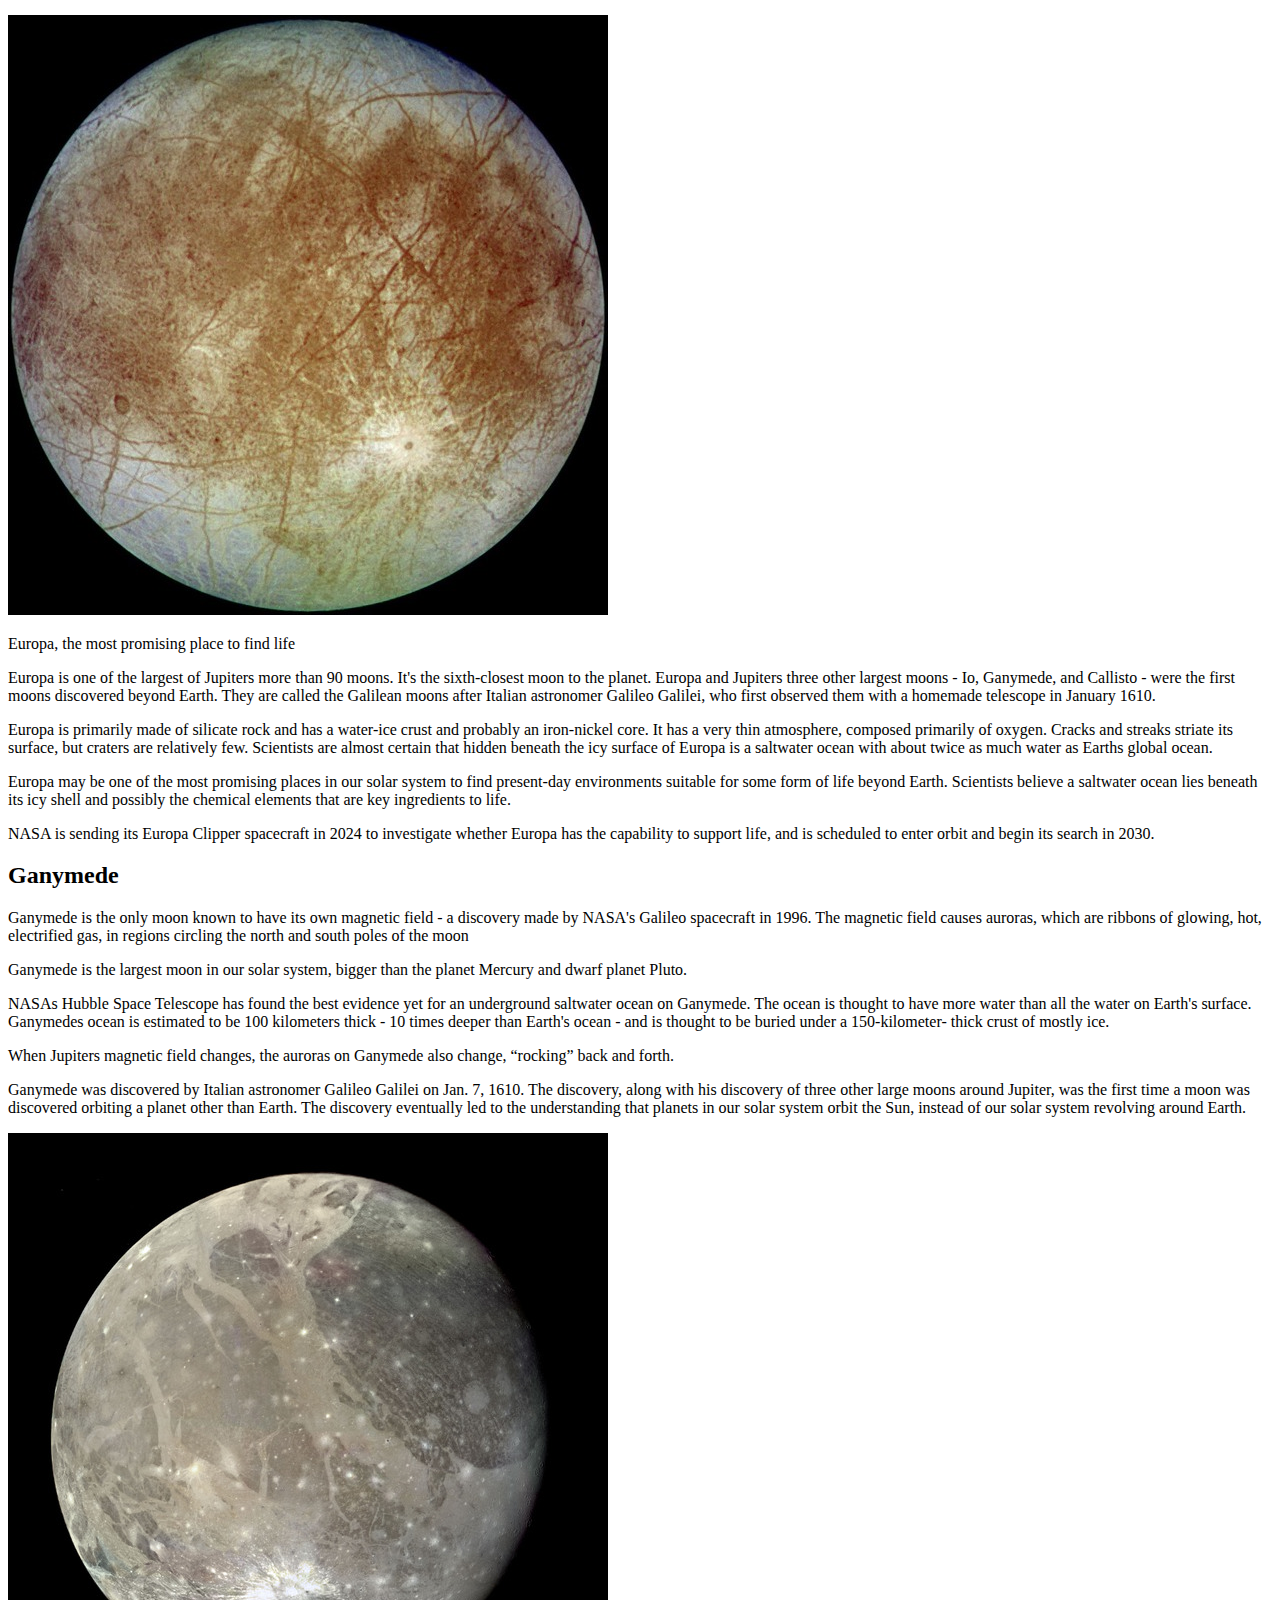
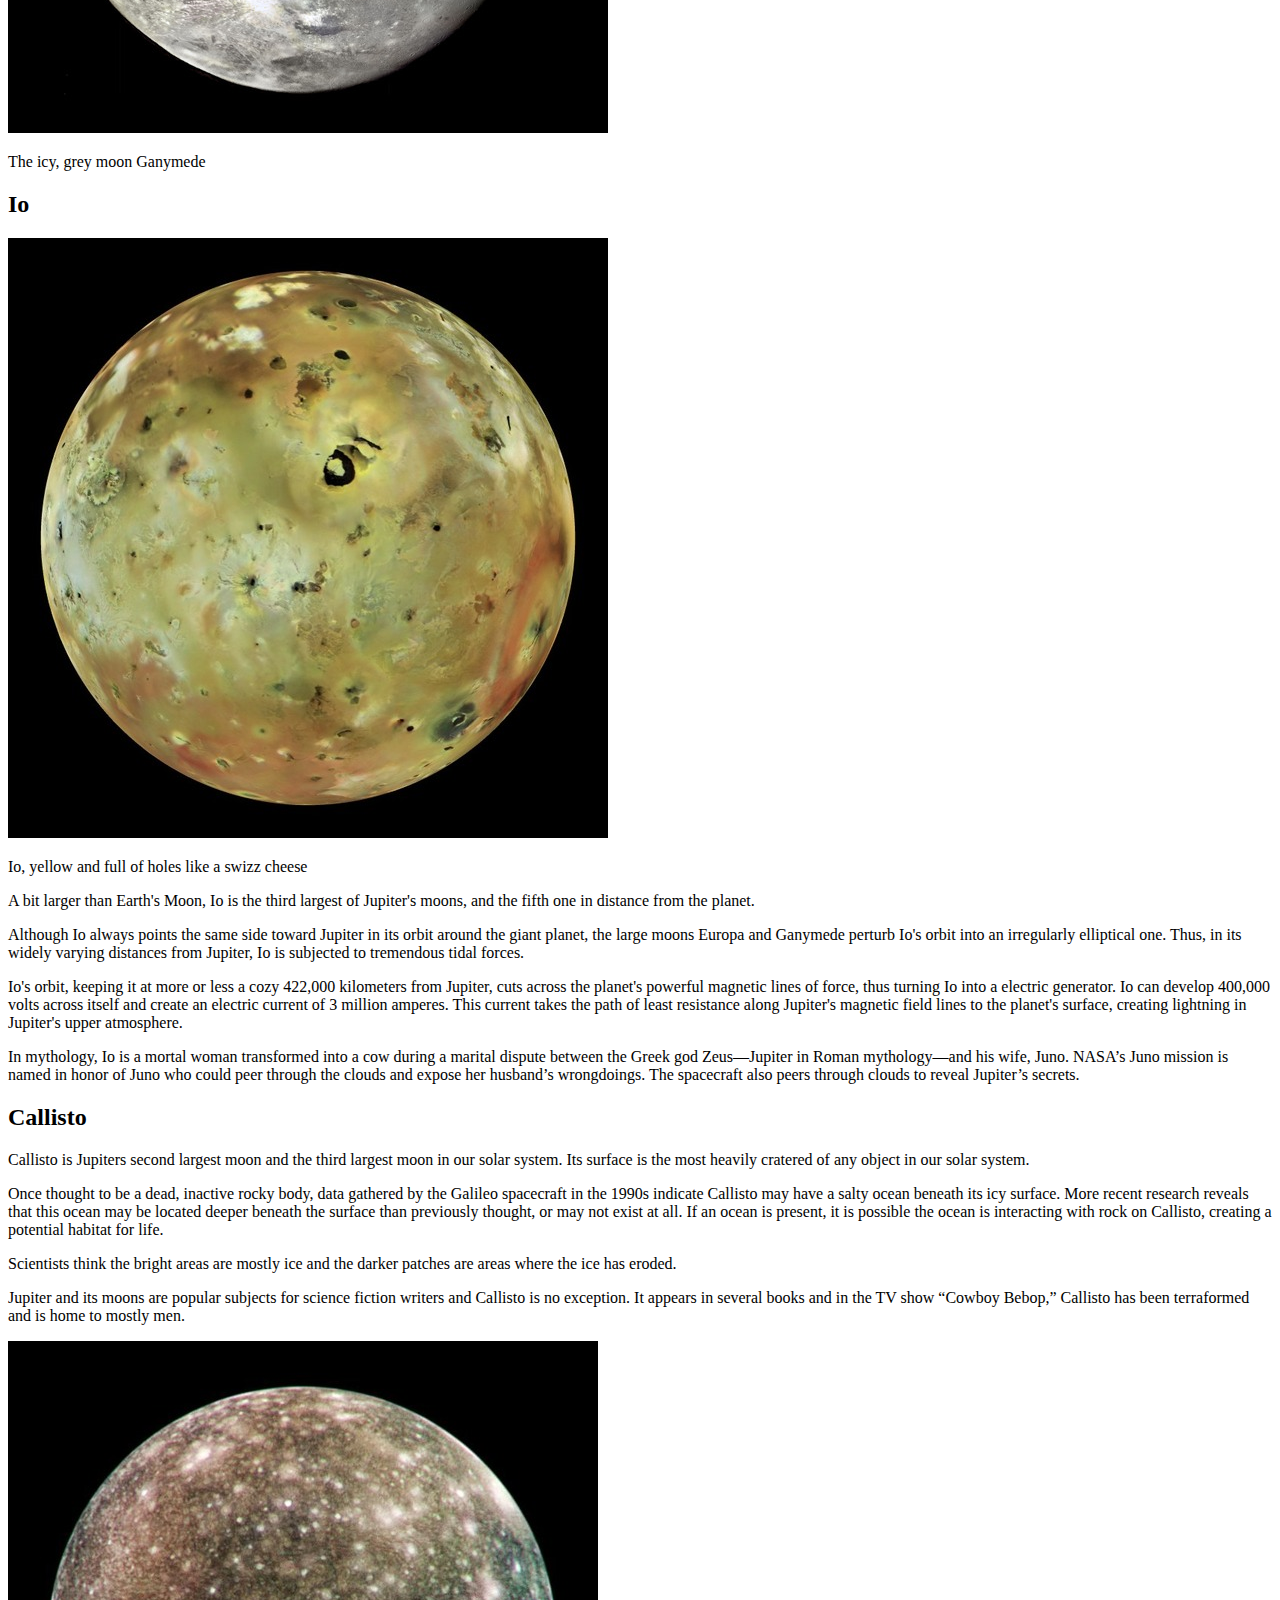
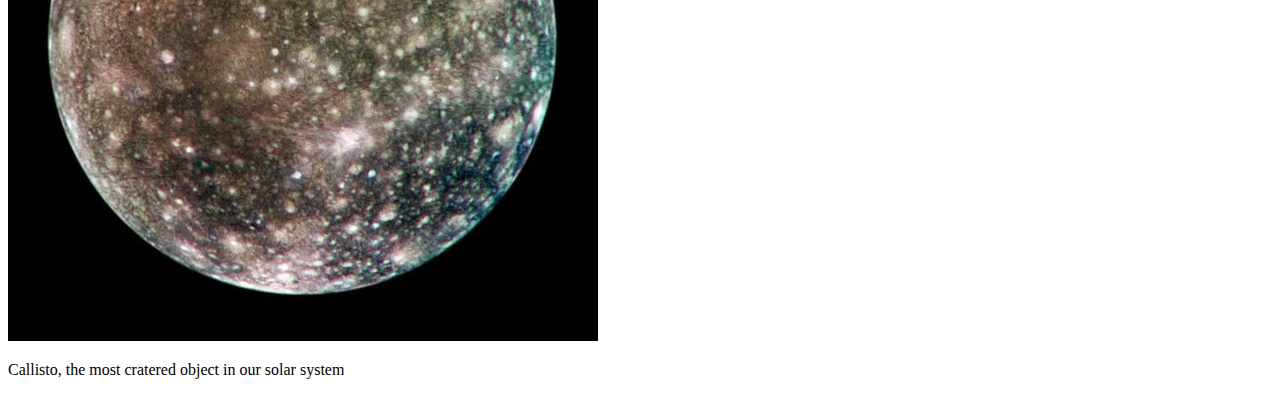
==== commit b58e9767: "final sections" ====
--- a/Index2.html
+++ b/Index2.html
@@ -72,7 +72,7 @@
               src="images/jupiter.webp"
               alt="Closeup of jupiter showing the great red spot and the solar storms at the southern pole" />
            <p class="text , italic">
-            The storms give Jupiter it's stripes
+            The stripes of jupiter are giant storms
           </p>
           </div>
            <div class="Content">
@@ -106,27 +106,26 @@
 
           
            <div class="Content">
-            
+ 
             <p class="text">
               Jupiter is the 5th planet from the sun. Jupiter was the first planet to form, and its inward migration during the primordial Solar System impacted much of the formation history of the other planets.
             </p>
 
             <p class="text">
-              Lorem ipsum dolor sit amet consectetur adipisicing elit. Consectetur ad ea at beatae aperiam. Rerum sed velit alias nihil aperiam vero delectus dolorem consectetur repellat voluptatum! Officiis veritatis quia asperiores laborum,
-            </p>
-            <p class="text">
-            Lorem ipsum dolor sit amet consectetur adipisicing elit. Rem ipsa assumenda, inventore itaque ipsum, rerum culpa incidunt, explicabo dicta autem dolorem aliquam reiciendis accusamus in nam minus maxime optio velit! Eius esse natus tempore, 
-            </p>
-            <p class="text">
-              Lorem ipsum dolor sit amet consectetur adipisicing elit. Ullam facere nihil ipsam maiores, ipsa nobis consequatur delectus perferendis accusamus esse nulla tempora fugiat laboriosam odit sint nisi, doloremque,
-          </div><div class="Content">
-      
+             It takes 2000 days to get from earth to Jupiters orbit.
+            <p class="text">
+              At its closest, Jupiter lies 741 million km from the sun, at its farthest, it is 817 million km away. From this distance, it takes Sunlight 43 minutes to travel from the Sun to Jupiter.
+            </p>
+            <p class="text">
+              Because both planets travel in an elliptical path around the sun, Jupiter's distance from Earth is constantly changing. When the two planets are at their closest point, the distance to Jupiter is only 588 million kilometers. From its closest point, Jupiter shines so brightly that even Venus dims in comparison.
+          </div>
+          <div class="Content">
             <img
             class="section-img"
               src="images/location.jpg"
-              alt="Closeup of jupiter showing the great red spot and the solar storms at the northern pole" />
-           <p class="text , italic">
-            Jupiter was the first planet to form in our solar system
+              alt="Showing the sun and all 7 planets distance from it" />
+           <p class="text , italic">
+            Jupiter, the 5th planet from the sun
           </p>
           </div>
         </div>
@@ -146,9 +145,9 @@
             <img
             class="section-img"
               src="images/Red-spot.png"
-              alt="Closeup of jupiter showing the great red spot and the solar storms at the northern pole" />
-           <p class="text , italic">
-            Jupiter was the first planet to form in our solar system
+              alt="Closeup of the great red spot on Jupiter, a twisting red storm" />
+           <p class="text , italic">
+            The great red spot on Jupiter, a twisting red storm
           </p>
           </div>
            <div class="Content">
@@ -200,9 +199,9 @@
             <img
             class="section-img"
               src="images/bright_star_SW_2021.jpg"
-              alt="A view  in sopace of the planets forming in our solar system" />
-           <p class="text , italic">
-            Jupiter was the first planet to form in our solar system
+              alt="A bright Jupiter and Saturn in the night sky" />
+           <p class="text , italic">
+            Jupiter and saturn together is the cristmas star
           </p>
           </div>
           
@@ -222,9 +221,9 @@
             <img
             class="section-img"
               src="images/Explore.jpg"
-              alt="Closeup of jupiter showing the great red spot and the solar storms at the northern pole" />
-           <p class="text , italic">
-            Jupiter was the first planet to form in our solar system
+              alt="Illustrating Jupiter and the 4 major moons in space with a satellite observing them" />
+           <p class="text , italic">
+            Scientists are eager to explore Jupiter and it's 4 major moons
           </p>
           </div>
            <div class="Content">
@@ -276,9 +275,9 @@
             <img
             class="section-img"
               src="images/poster.jpg"
-              alt="A view  in sopace of the planets forming in our solar system" />
-           <p class="text , italic">
-            Jupiter was the first planet to form in our solar system
+              alt="A drawing of jupiter from pop culture" />
+           <p class="text , italic">
+            Jupiter is popular in pop culture
           </p>
           </div>
           
@@ -295,9 +294,9 @@
             <img
             class="section-img"
               src="images/Europa.jpg"
-              alt="A view  in sopace of the planets forming in our solar system" />
-           <p class="text , italic">
-            Jupiter was the first planet to form in our solar system
+              alt="Closeup of the icy moon Europa full of stripes and Cracks" />
+           <p class="text , italic">
+            Europa, the most promising place to find life
           </p>
           </div>
           <div class="Content">
@@ -351,9 +350,9 @@
             <img
             class="section-img"
               src="images/Ganymede.jpg"
-              alt="A view  in sopace of the planets forming in our solar system" />
-           <p class="text , italic">
-            Jupiter was the first planet to form in our solar system
+              alt="The icy, grey moon Ganymede" />
+           <p class="text , italic">
+            The icy, grey moon Ganymede
           </p>
           </div>
           
@@ -370,9 +369,9 @@
             <img
             class="section-img"
               src="images/Io.jpg"
-              alt="A view  in sopace of the planets forming in our solar system" />
-           <p class="text , italic">
-            Jupiter was the first planet to form in our solar system
+              alt="The moon Io, yellow and full of holes like a swizz cheese" />
+           <p class="text , italic">
+            Io, yellow and full of holes like a swizz cheese
           </p>
           </div>
           <div class="Content">
@@ -424,9 +423,9 @@
             <img
             class="section-img"
               src="images/Callisto3.jpg"
-              alt="A view  in sopace of the planets forming in our solar system" />
-           <p class="text , italic">
-            Jupiter was the first planet to form in our solar system
+              alt="The moon Callisto, full of craters as well as light and dark spots" />
+           <p class="text , italic">
+            Callisto, the most cratered object in our solar system
           </p>
           </div>
           
